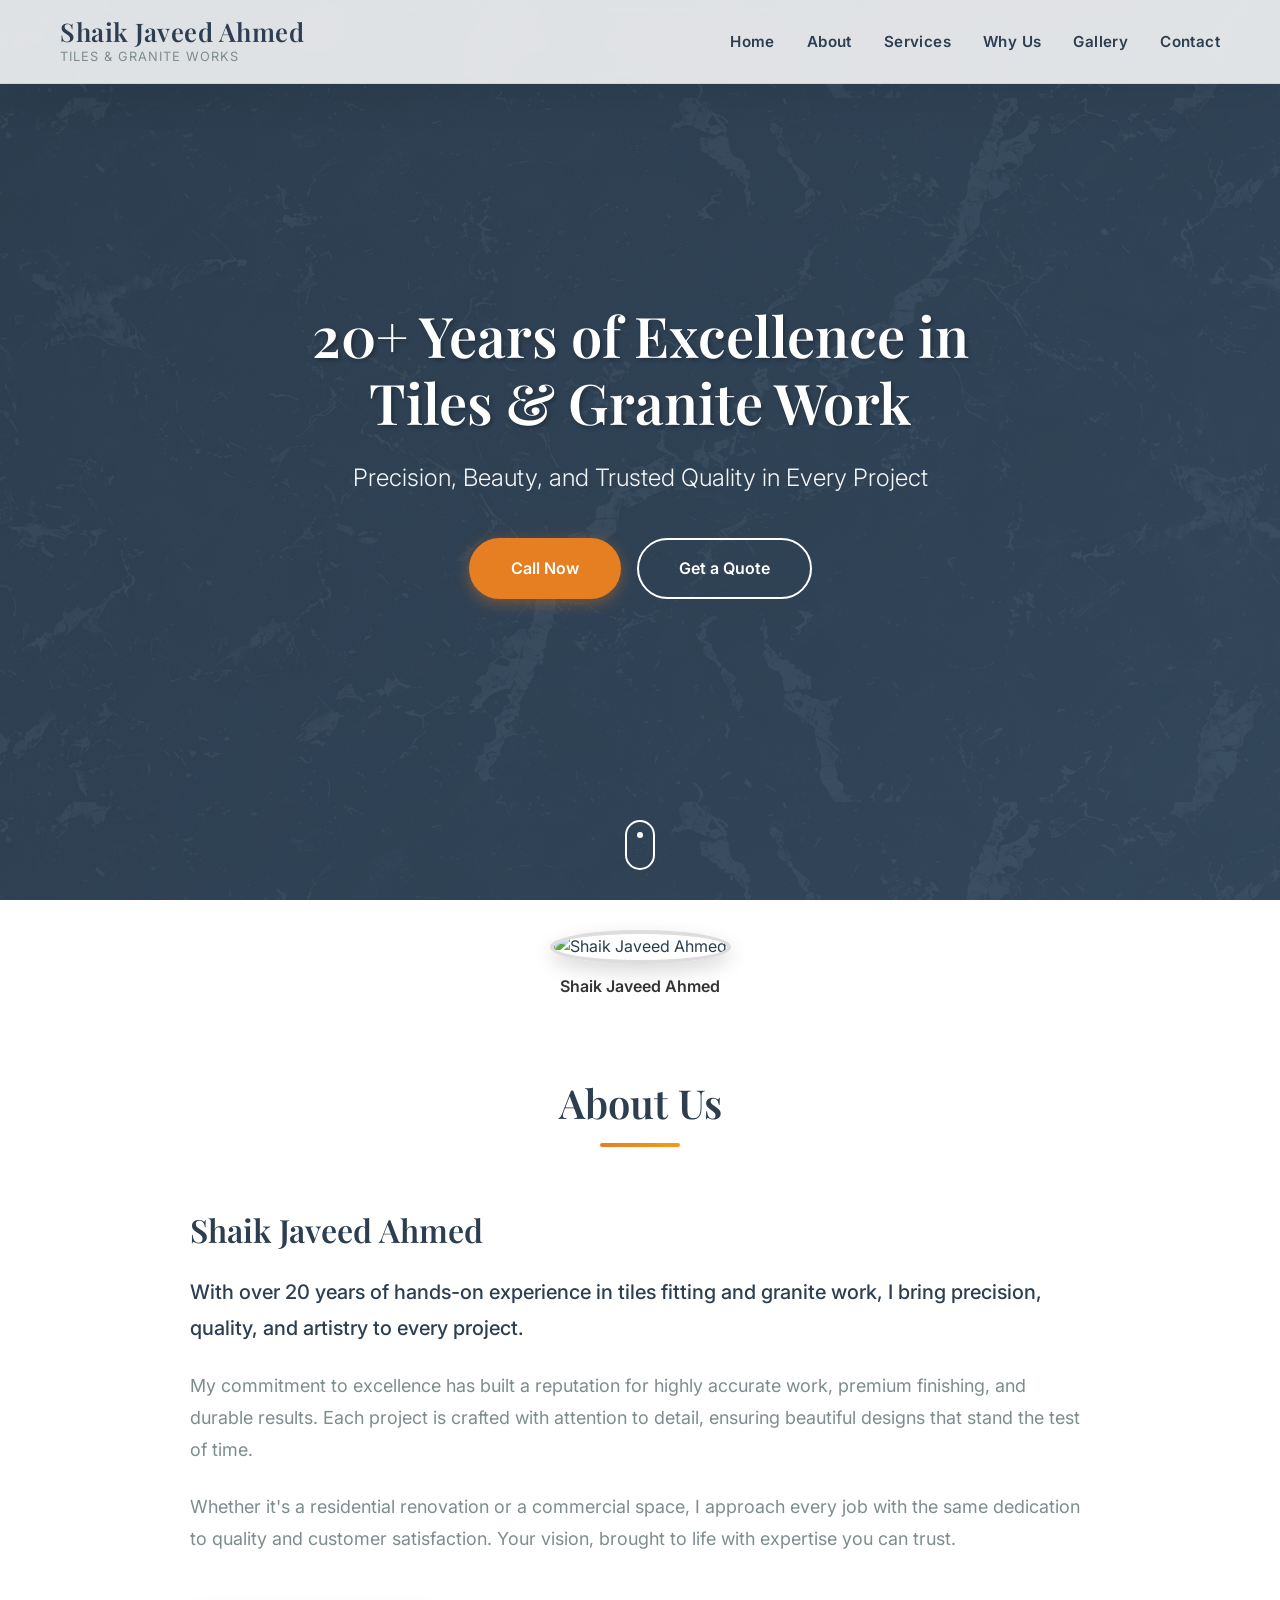
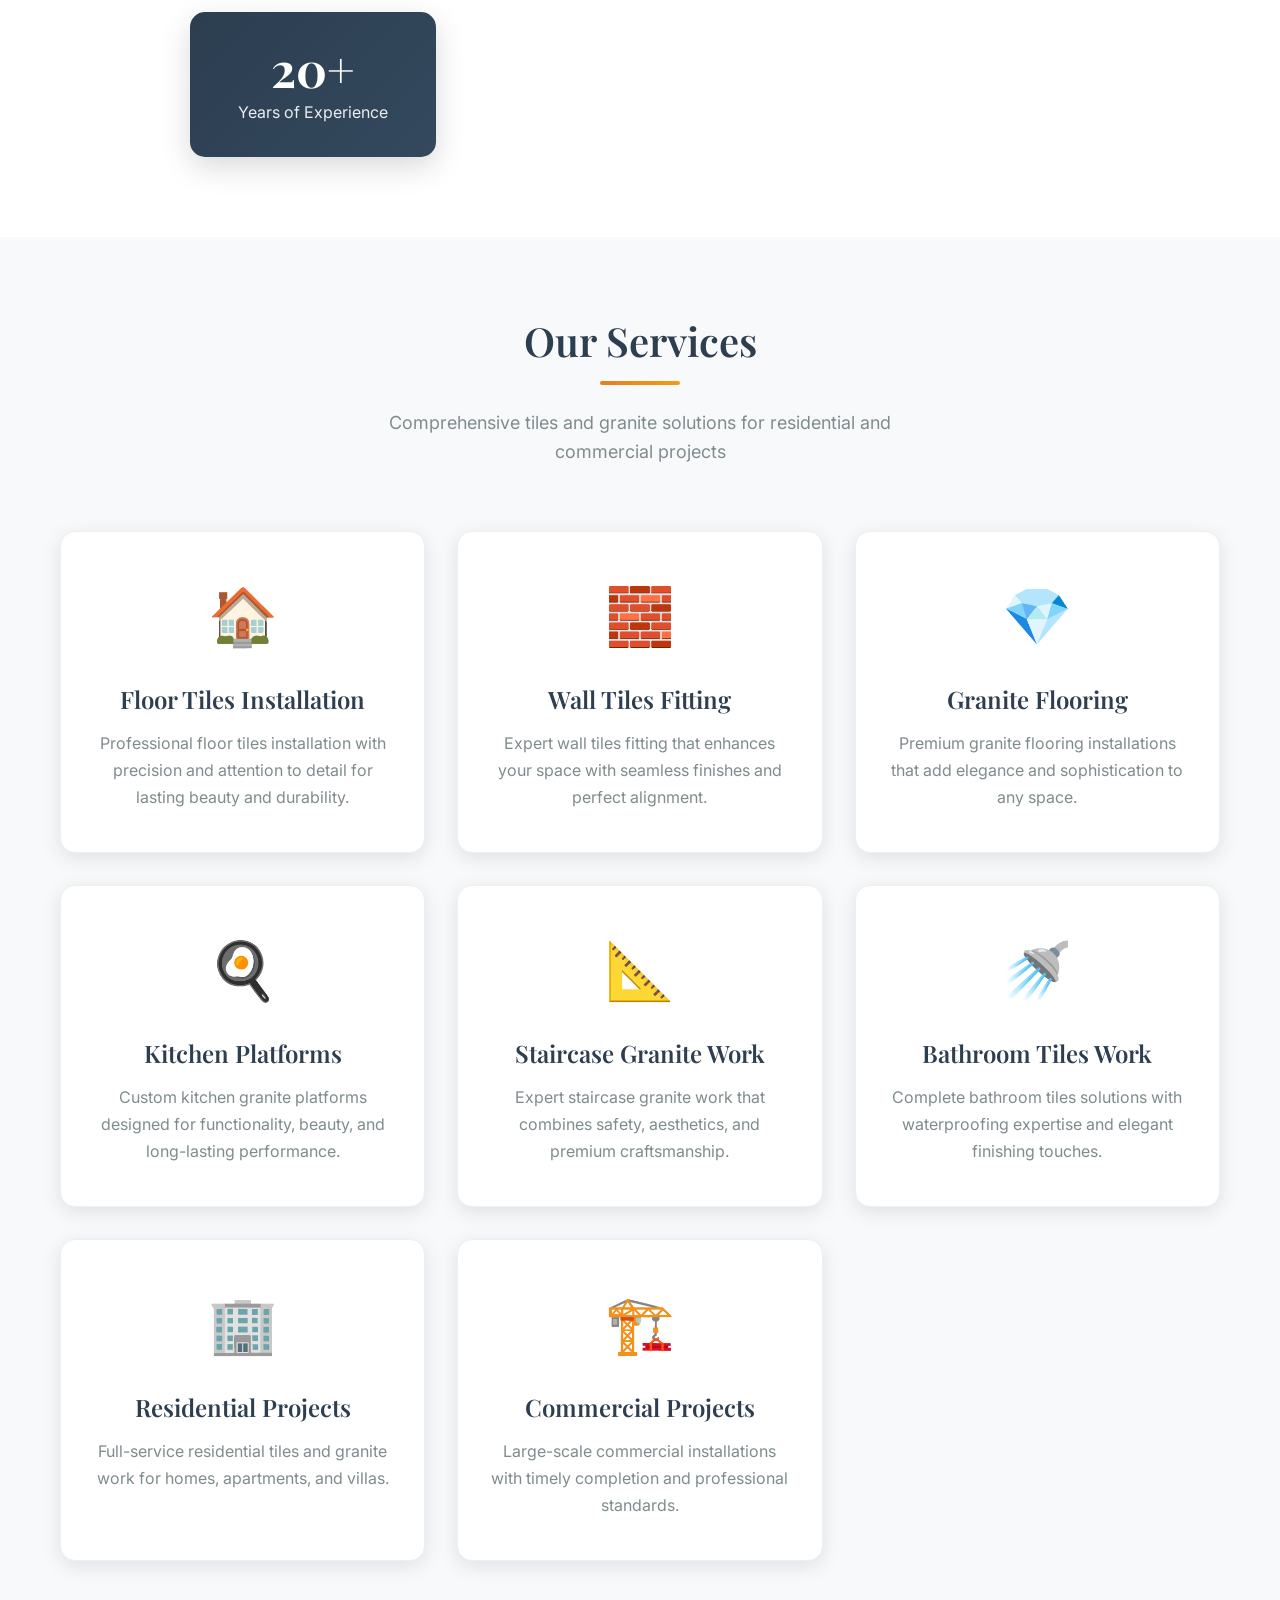
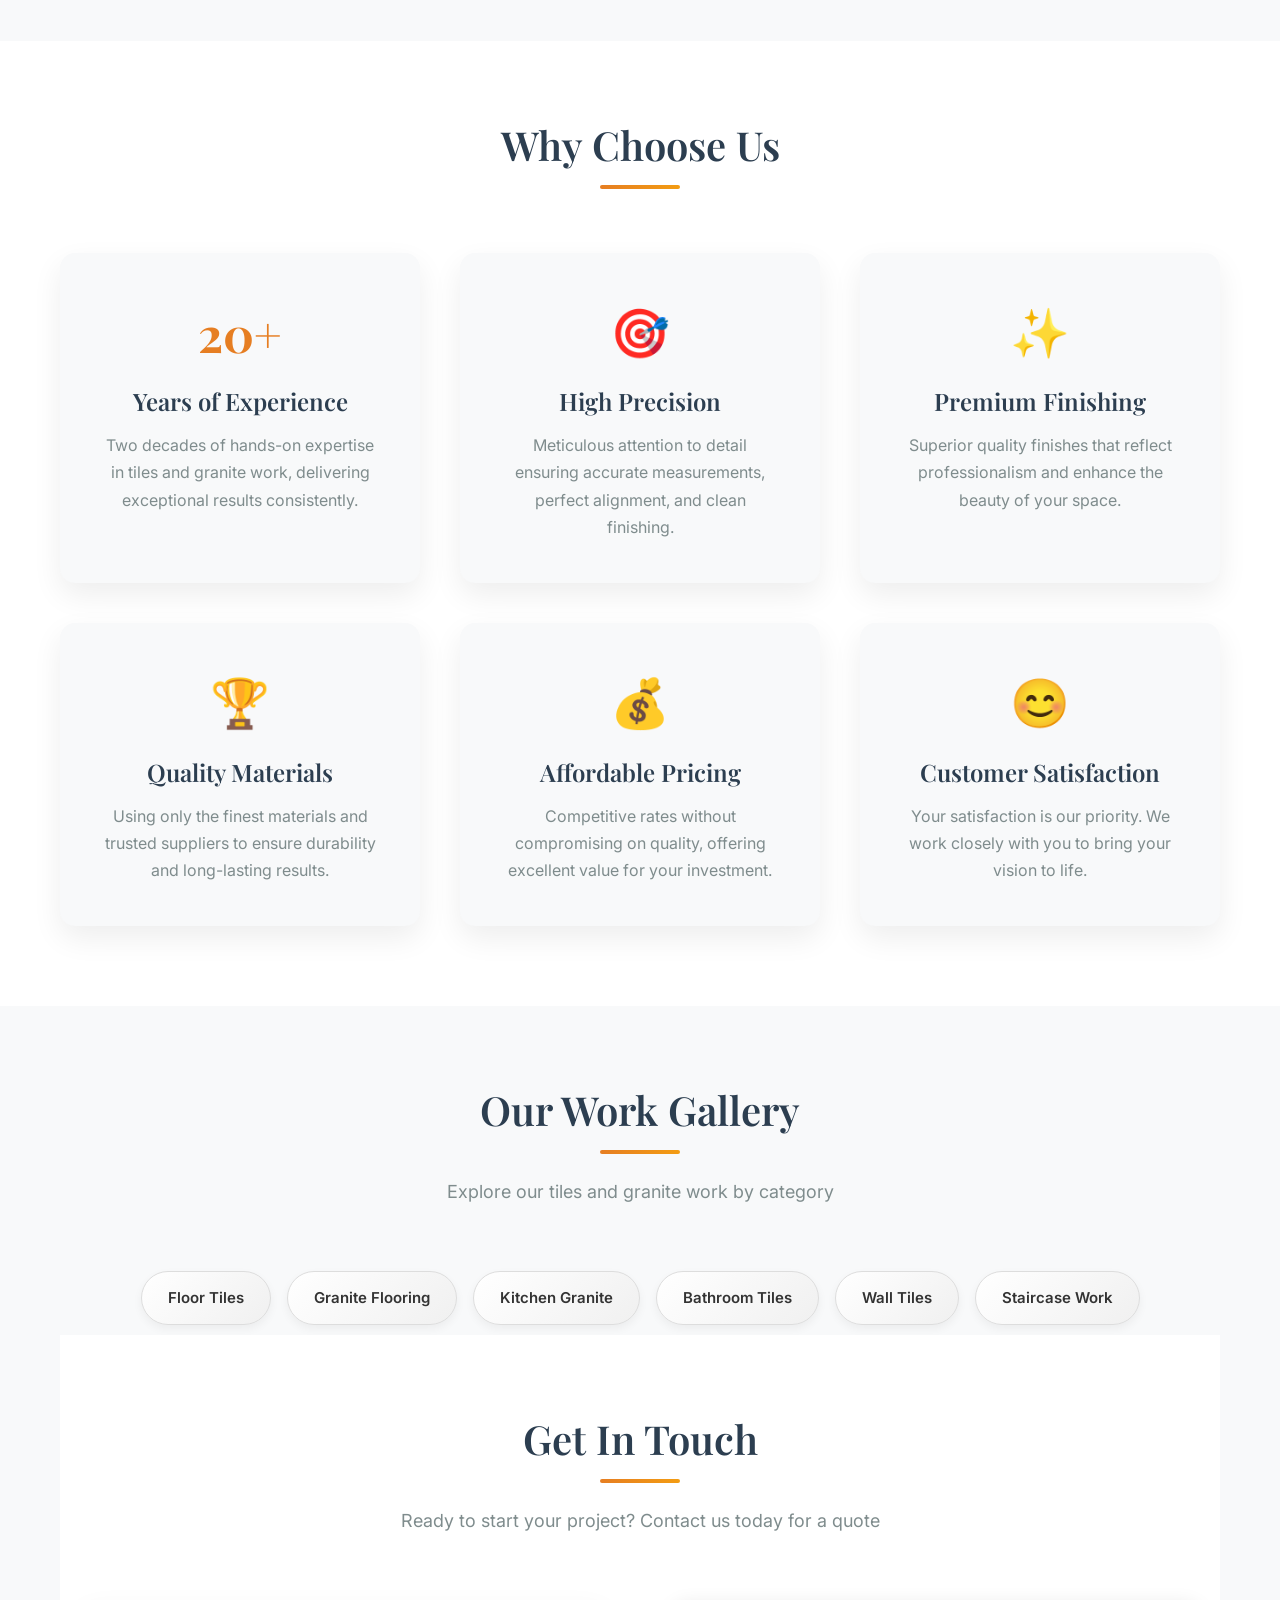
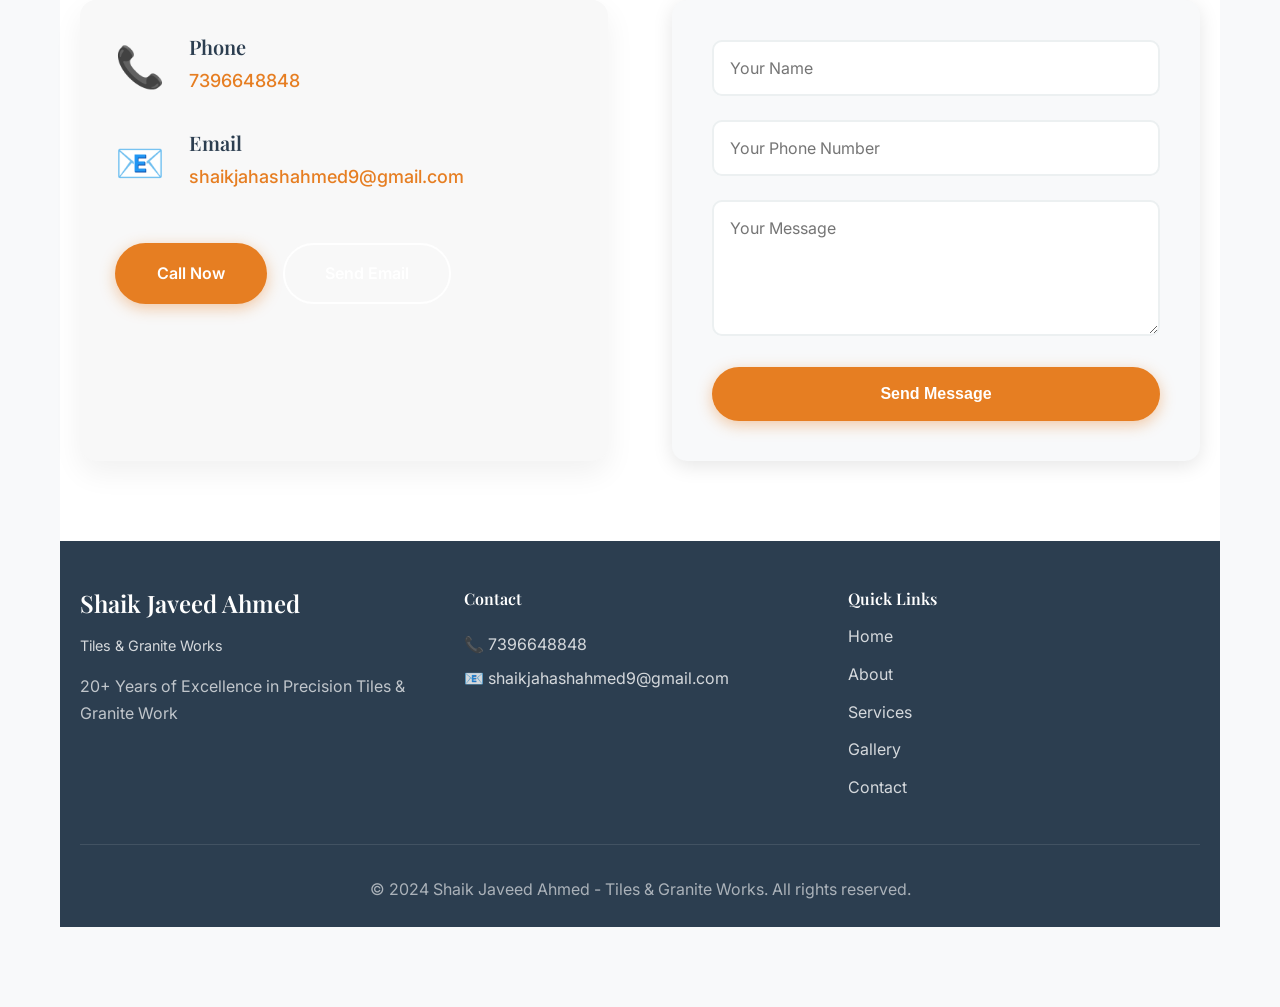
==== index.html @ bbb75d09 "Add files via upload" ====
<!DOCTYPE html>
<html lang="en">

<head>
    <meta charset="UTF-8">
    <meta name="viewport" content="width=device-width, initial-scale=1.0">
    <meta name="description"
        content="Shaik Javeed Ahmed - 20+ Years of Excellence in Tiles & Granite Work. Premium quality tiles and granite installation services for residential and commercial projects.">
    <meta name="keywords"
        content="tiles installation, granite work, tiles fitting, granite flooring, bathroom tiles, kitchen granite, professional tiles work">
    <meta name="author" content="Shaik Javeed Ahmed">
    <meta property="og:title" content="Shaik Javeed Ahmed - Tiles & Granite Works | 20+ Years of Excellence">
    <meta property="og:description"
        content="20+ Years of Excellence in Tiles & Granite Work. Premium quality installation services for residential and commercial projects.">
    <meta property="og:type" content="website">
    <title>JAVEED WORKS</title>
    <link rel="stylesheet" href="styles.css">
    <link rel="preconnect" href="https://fonts.googleapis.com">
    <link rel="preconnect" href="https://fonts.gstatic.com" crossorigin>
    <link
        href="https://fonts.googleapis.com/css2?family=Inter:wght@300;400;500;600;700&family=Playfair+Display:wght@400;600;700&display=swap"
        rel="stylesheet">
</head>

<body>
    <!-- Navigation -->
    <nav class="navbar">
        <div class="container">
            <div class="nav-content">
                <div class="logo">
                    <h2>Shaik Javeed Ahmed</h2>
                    <span>Tiles & Granite Works</span>
                </div>
                <ul class="nav-menu">
                    <li><a href="#home">Home</a></li>
                    <li><a href="#about">About</a></li>
                    <li><a href="#services">Services</a></li>
                    <li><a href="#why-us">Why Us</a></li>
                    <li><a href="#gallery">Gallery</a></li>
                    <li><a href="#contact">Contact</a></li>
                </ul>
                <div class="hamburger">
                    <span></span>
                    <span></span>
                    <span></span>
                </div>
            </div>
        </div>
    </nav>
    

    <!-- Hero Section -->
    <section id="home" class="hero">
        <div class="hero-overlay"></div>
        <div class="hero-content">
            <div class="container">
                <h1 class="hero-title">20+ Years of Excellence in<br>Tiles & Granite Work</h1>
                <p class="hero-subtitle">Precision, Beauty, and Trusted Quality in Every Project</p>
                <div class="hero-buttons">
                    <a href="tel:7396648848" class="btn btn-primary">Call Now</a>
                    <a href="#contact" class="btn btn-secondary">Get a Quote</a>
                </div>
            </div>
        </div>
        <div class="scroll-indicator">
            <span></span>
        </div>
    </section>
                     <div class="owner-profile">
    <img src="images/javeed.png" alt="Shaik Javeed Ahmed">
    <p class="owner-name">Shaik Javeed Ahmed</p>
</div>
    <!-- About Section -->
    <section id="about" class="about">
        <div class="container">
            <div class="section-header">
                <h2 class="section-title">About Us</h2>
                <div class="title-underline"></div>
            </div>
            <div class="about-content">
                <div class="about-text">
                    <h3>Shaik Javeed Ahmed</h3>
                    <p class="lead">With over 20 years of hands-on experience in tiles fitting and granite work, I bring
                        precision, quality, and artistry to every project.</p>
                    <p>My commitment to excellence has built a reputation for highly accurate work, premium finishing,
                        and durable results. Each project is crafted with attention to detail, ensuring beautiful
                        designs that stand the test of time.</p>
                    <p>Whether it's a residential renovation or a commercial space, I approach every job with the same
                        dedication to quality and customer satisfaction. Your vision, brought to life with expertise you
                        can trust.</p>
                    <div class="experience-badge">
                        <span class="years">20+</span>
                        <span class="label">Years of Experience</span>
                    </div>

                </div>
            </div>
        </div>
    </section>
   


    <!-- Services Section -->
    <section id="services" class="services">
        <div class="container">
            <div class="section-header">
                <h2 class="section-title">Our Services</h2>
                <div class="title-underline"></div>
                <p class="section-description">Comprehensive tiles and granite solutions for residential and commercial
                    projects</p>
            </div>
            <div class="services-grid">
                <div class="service-card">
                    <div class="service-icon">🏠</div>
                    <h3>Floor Tiles Installation</h3>
                    <p>Professional floor tiles installation with precision and attention to detail for lasting beauty
                        and durability.</p>
                </div>
                <div class="service-card">
                    <div class="service-icon">🧱</div>
                    <h3>Wall Tiles Fitting</h3>
                    <p>Expert wall tiles fitting that enhances your space with seamless finishes and perfect alignment.
                    </p>
                </div>
                <div class="service-card">
                    <div class="service-icon">💎</div>
                    <h3>Granite Flooring</h3>
                    <p>Premium granite flooring installations that add elegance and sophistication to any space.</p>
                </div>
                <div class="service-card">
                    <div class="service-icon">🍳</div>
                    <h3>Kitchen Platforms</h3>
                    <p>Custom kitchen granite platforms designed for functionality, beauty, and long-lasting
                        performance.</p>
                </div>
                <div class="service-card">
                    <div class="service-icon">📐</div>
                    <h3>Staircase Granite Work</h3>
                    <p>Expert staircase granite work that combines safety, aesthetics, and premium craftsmanship.</p>
                </div>
                <div class="service-card">
                    <div class="service-icon">🚿</div>
                    <h3>Bathroom Tiles Work</h3>
                    <p>Complete bathroom tiles solutions with waterproofing expertise and elegant finishing touches.</p>
                </div>
                <div class="service-card">
                    <div class="service-icon">🏢</div>
                    <h3>Residential Projects</h3>
                    <p>Full-service residential tiles and granite work for homes, apartments, and villas.</p>
                </div>
                <div class="service-card">
                    <div class="service-icon">🏗️</div>
                    <h3>Commercial Projects</h3>
                    <p>Large-scale commercial installations with timely completion and professional standards.</p>
                </div>
            </div>
        </div>
    </section>

    <!-- Why Choose Us Section -->
    <section id="why-us" class="why-us">
        <div class="container">
            <div class="section-header">
                <h2 class="section-title">Why Choose Us</h2>
                <div class="title-underline"></div>
            </div>
            <div class="features-grid">
                <div class="feature-card">
                    <div class="feature-number">20+</div>
                    <h3>Years of Experience</h3>
                    <p>Two decades of hands-on expertise in tiles and granite work, delivering exceptional results
                        consistently.</p>
                </div>
                <div class="feature-card">
                    <div class="feature-icon">🎯</div>
                    <h3>High Precision</h3>
                    <p>Meticulous attention to detail ensuring accurate measurements, perfect alignment, and clean
                        finishing.</p>
                </div>
                <div class="feature-card">
                    <div class="feature-icon">✨</div>
                    <h3>Premium Finishing</h3>
                    <p>Superior quality finishes that reflect professionalism and enhance the beauty of your space.</p>
                </div>
                <div class="feature-card">
                    <div class="feature-icon">🏆</div>
                    <h3>Quality Materials</h3>
                    <p>Using only the finest materials and trusted suppliers to ensure durability and long-lasting
                        results.</p>
                </div>
                <div class="feature-card">
                    <div class="feature-icon">💰</div>
                    <h3>Affordable Pricing</h3>
                    <p>Competitive rates without compromising on quality, offering excellent value for your investment.
                    </p>
                </div>
                <div class="feature-card">
                    <div class="feature-icon">😊</div>
                    <h3>Customer Satisfaction</h3>
                    <p>Your satisfaction is our priority. We work closely with you to bring your vision to life.</p>
                </div>
            </div>
        </div>
    </section>

    <!-- Gallery Section -->
    <section id="gallery" class="gallery">
        <div class="container">
            <div class="section-header">
                <h2 class="section-title">Our Work Gallery</h2>
                <div class="title-underline"></div>
                <p class="section-description">
                    Explore our tiles and granite work by category
                </p>
            </div>

            <!-- Category Buttons -->

            <div class="gallery-filters">
                <a href="gallery.html?category=floor" class="filter-btn">Floor Tiles</a>
                <a href="gallery.html?category=granite" class="filter-btn">Granite Flooring</a>
                <a href="gallery.html?category=kitchen" class="filter-btn">Kitchen Granite</a>
                <a href="gallery.html?category=bathroom" class="filter-btn">Bathroom Tiles</a>
                <a href="gallery.html?category=wall" class="filter-btn">Wall Tiles</a>
                <a href="gallery.html?category=staircase" class="filter-btn">Staircase Work</a>
            </div>





            <!-- Contact Section -->
            <section id="contact" class="contact">
                <div class="container">
                    <div class="section-header">
                        <h2 class="section-title">Get In Touch</h2>
                        <div class="title-underline"></div>
                        <p class="section-description">Ready to start your project? Contact us today for a quote</p>
                    </div>
                    <div class="contact-content">
                        <div class="contact-info">
                            <div class="contact-item">
                                <div class="contact-icon">📞</div>
                                <div class="contact-details">
                                    <h3>Phone</h3>
                                    <a href="tel:7396648848">7396648848</a>
                                </div>
                            </div>
                            <div class="contact-item">
                                <div class="contact-icon">📧</div>
                                <div class="contact-details">
                                    <h3>Email</h3>
                                    <a href="mailto:shaikjahashahmed9@gmail.com">shaikjahashahmed9@gmail.com</a>
                                </div>
                            </div>
                            <div class="contact-buttons">
                                <a href="tel:7396648848" class="btn btn-primary">Call Now</a>
                                <a href="mailto:shaikjahashahmed9@gmail.com" class="btn btn-secondary">Send Email</a>
                            </div>
                        </div>
                        <div class="contact-form">
                            <form id="contactForm">
                                <div class="form-group">
                                    <input type="text" id="name" name="name" placeholder="Your Name" required>
                                </div>
                                <div class="form-group">
                                    <input type="tel" id="phone" name="phone" placeholder="Your Phone Number" required>
                                </div>
                                <div class="form-group">
                                    <textarea id="message" name="message" rows="5" placeholder="Your Message"
                                        required></textarea>
                                </div>
                                <button type="submit" class="btn btn-primary btn-full">Send Message</button>
                            </form>
                        </div>
                    </div>
                </div>
            </section>

            <!-- Footer -->
            <footer class="footer">
                <div class="container">
                    <div class="footer-content">
                        <div class="footer-section">
                            <h3>Shaik Javeed Ahmed</h3>
                            <p class="tagline">Tiles & Granite Works</p>
                            <p class="footer-description">20+ Years of Excellence in Precision Tiles & Granite Work</p>
                        </div>
                        <div class="footer-section">
                            <h4>Contact</h4>
                            <p><a href="tel:7396648848">📞 7396648848</a></p>
                            <p><a href="mailto:shaikjahashahmed9@gmail.com">📧 shaikjahashahmed9@gmail.com</a></p>
                        </div>
                        <div class="footer-section">
                            <h4>Quick Links</h4>
                            <ul>
                                <li><a href="#home">Home</a></li>
                                <li><a href="#about">About</a></li>
                                <li><a href="#services">Services</a></li>
                                <li><a href="#gallery">Gallery</a></li>
                                <li><a href="#contact">Contact</a></li>
                            </ul>
                        </div>
                    </div>
                    <div class="footer-bottom">
                        <p>&copy; 2024 Shaik Javeed Ahmed - Tiles & Granite Works. All rights reserved.</p>
                    </div>
                </div>
            </footer>

            <script src="script.js"></script>
</body>

</html>
---- styles.css ----
/* ==================== Reset & Base Styles ==================== */
* {
    margin: 0;
    padding: 0;
    box-sizing: border-box;
}

:root {
    --primary-color: #2c3e50;
    --secondary-color: #34495e;
    --accent-color: #e67e22;
    --light-bg: #f8f9fa;
    --dark-text: #2c3e50;
    --light-text: #7f8c8d;
    --white: #ffffff;
    --gray: #ecf0f1;
    --beige: #f5f5dc;
    --shadow: rgba(0, 0, 0, 0.1);
    --shadow-lg: rgba(0, 0, 0, 0.15);
    --transition: all 0.3s ease;
}

html {
    scroll-behavior: smooth;
}

body {
    font-family: 'Inter', sans-serif;
    line-height: 1.6;
    color: var(--dark-text);
    background-color: var(--white);
    overflow-x: hidden;
}

h1, h2, h3, h4, h5, h6 {
    font-family: 'Playfair Display', serif;
    font-weight: 600;
    line-height: 1.2;
    margin-bottom: 1rem;
}

h1 {
    font-size: 3rem;
}

h2 {
    font-size: 2.5rem;
}

h3 {
    font-size: 1.75rem;
}

.container {
    max-width: 1200px;
    margin: 0 auto;
    padding: 0 20px;
}

/* ==================== Navigation ==================== */
.navbar {
    position: fixed;
    top: 0;
    left: 0;
    width: 100%;
    background: rgba(255, 255, 255, 0.95);
    backdrop-filter: blur(10px);
    box-shadow: 0 2px 20px var(--shadow);
    z-index: 1000;
    transition: var(--transition);
}

.navbar.scrolled {
    box-shadow: 0 2px 30px var(--shadow-lg);
}

.nav-content {
    display: flex;
    justify-content: space-between;
    align-items: center;
    padding: 1rem 0;
}

.logo h2 {
    font-size: 1.5rem;
    margin: 0;
    color: var(--primary-color);
    font-family: 'Playfair Display', serif;
}

.logo span {
    font-size: 0.875rem;
    color: var(--light-text);
    font-weight: 400;
}

.nav-menu {
    display: flex;
    list-style: none;
    gap: 2rem;
    align-items: center;
}

.nav-menu li a {
    text-decoration: none;
    color: var(--dark-text);
    font-weight: 500;
    transition: var(--transition);
    position: relative;
}

.nav-menu li a::after {
    content: '';
    position: absolute;
    bottom: -5px;
    left: 0;
    width: 0;
    height: 2px;
    background: var(--accent-color);
    transition: var(--transition);
}

.nav-menu li a:hover::after,
.nav-menu li a:focus::after {
    width: 100%;
}

.nav-menu li a:hover {
    color: var(--accent-color);
}

.hamburger {
    display: none;
    flex-direction: column;
    cursor: pointer;
    gap: 5px;
}

.hamburger span {
    width: 25px;
    height: 3px;
    background: var(--primary-color);
    transition: var(--transition);
    border-radius: 3px;
}

/* ==================== Hero Section ==================== */
.hero {
    position: relative;
    height: 100vh;
    min-height: 600px;
    display: flex;
    align-items: center;
    justify-content: center;
    background: linear-gradient(135deg, #667eea 0%, #764ba2 100%);
    background-image: 
        linear-gradient(rgba(44, 62, 80, 0.7), rgba(44, 62, 80, 0.7)),
        url('back.jpg');
    background-size: cover;
    background-position: center;
    background-attachment: fixed;
    color: var(--white);
    overflow: hidden;
}

.hero-overlay {
    position: absolute;
    top: 0;
    left: 0;
    width: 100%;
    height: 100%;
    background: linear-gradient(135deg, rgba(44, 62, 80, 0.85), rgba(52, 73, 94, 0.85));
    z-index: 1;
}

.hero-content {
    position: relative;
    z-index: 2;
    text-align: center;
    animation: fadeInUp 0.5s ease;
}

.hero-title {
    font-size: 3.5rem;
    margin-bottom: 1.5rem;
    color: var(--white);
    text-shadow: 2px 2px 4px rgba(0, 0, 0, 0.3);
    animation: fadeInUp 0.5s ease 0.1s both;
}

.hero-subtitle {
    font-size: 1.5rem;
    margin-bottom: 2.5rem;
    color: rgba(255, 255, 255, 0.95);
    font-weight: 300;
    animation: fadeInUp 0.5s ease 0.2s both;
}

.hero-buttons {
    display: flex;
    gap: 1rem;
    justify-content: center;
    flex-wrap: wrap;
    animation: fadeInUp 0.5s ease 0.2s both;
}

.btn {
    padding: 1rem 2.5rem;
    border-radius: 50px;
    text-decoration: none;
    font-weight: 600;
    transition: var(--transition);
    display: inline-block;
    border: 2px solid transparent;
    cursor: pointer;
    font-size: 1rem;
}

.btn-primary {
    background: var(--accent-color);
    color: var(--white);
    box-shadow: 0 4px 15px rgba(230, 126, 34, 0.4);
}

.btn-primary:hover {
    background: #d35400;
    transform: translateY(-2px);
    box-shadow: 0 6px 20px rgba(230, 126, 34, 0.6);
}

.btn-secondary {
    background: transparent;
    color: var(--white);
    border: 2px solid var(--white);
}

.btn-secondary:hover {
    background: var(--white);
    color: var(--primary-color);
    transform: translateY(-2px);
}

.scroll-indicator {
    position: absolute;
    bottom: 30px;
    left: 50%;
    transform: translateX(-50%);
    z-index: 2;
    animation: bounce 2s infinite;
}

.scroll-indicator span {
    display: block;
    width: 30px;
    height: 50px;
    border: 2px solid var(--white);
    border-radius: 25px;
    position: relative;
}

.scroll-indicator span::before {
    content: '';
    position: absolute;
    top: 10px;
    left: 50%;
    transform: translateX(-50%);
    width: 6px;
    height: 6px;
    background: var(--white);
    border-radius: 50%;
    animation: scroll 0.5s infinite;
}

@keyframes scroll {
    0% { opacity: 1; transform: translateX(-50%) translateY(0); }
    100% { opacity: 0; transform: translateX(-50%) translateY(20px); }
}

@keyframes bounce {
    0%, 100% { transform: translateX(-50%) translateY(0); }
    50% { transform: translateX(-50%) translateY(-10px); }
}

@keyframes fadeInUp {
    from {
        opacity: 0;
        transform: translateY(30px);
    }
    to {
        opacity: 1;
        transform: translateY(0);
    }
}

/* ==================== Section Styles ==================== */
section {
    padding: 5rem 0;
}

.section-header {
    text-align: center;
    margin-bottom: 4rem;
}

.section-title {
    font-size: 2.5rem;
    color: var(--primary-color);
    margin-bottom: 1rem;
}

.title-underline {
    width: 80px;
    height: 4px;
    background: linear-gradient(90deg, var(--accent-color), #f39c12);
    margin: 0 auto 1.5rem;
    border-radius: 2px;
}

.section-description {
    font-size: 1.125rem;
    color: var(--light-text);
    max-width: 600px;
    margin: 0 auto;
}

/* ==================== About Section ==================== */
.about {
    background: var(--white);
}

.about-content {
    max-width: 900px;
    margin: 0 auto;
}

.about-text h3 {
    color: var(--primary-color);
    margin-bottom: 1.5rem;
    font-size: 2rem;
}

.about-text p {
    font-size: 1.125rem;
    line-height: 1.8;
    color: var(--light-text);
    margin-bottom: 1.5rem;
}

.about-text .lead {
    font-size: 1.25rem;
    color: var(--dark-text);
    font-weight: 500;
}

.experience-badge {
    display: inline-flex;
    flex-direction: column;
    align-items: center;
    padding: 2rem 3rem;
    background: linear-gradient(135deg, var(--primary-color), var(--secondary-color));
    color: var(--white);
    border-radius: 15px;
    margin-top: 2rem;
    box-shadow: 0 10px 30px var(--shadow-lg);
    transition: var(--transition);
}

.experience-badge:hover {
    transform: translateY(-5px);
    box-shadow: 0 15px 40px var(--shadow-lg);
}

.experience-badge .years {
    font-size: 3rem;
    font-weight: 700;
    font-family: 'Playfair Display', serif;
    line-height: 1;
}

.experience-badge .label {
    font-size: 1rem;
    margin-top: 0.5rem;
    opacity: 0.9;
}

/* ==================== Services Section ==================== */
.services {
    background: var(--light-bg);
}

.services-grid {
    display: grid;
    grid-template-columns: repeat(auto-fit, minmax(280px, 1fr));
    gap: 2rem;
    margin-top: 3rem;
}

.service-card {
    background: var(--white);
    padding: 2.5rem 2rem;
    border-radius: 15px;
    text-align: center;
    transition: var(--transition);
    box-shadow: 0 5px 20px var(--shadow);
    border: 1px solid var(--gray);
}

.service-card:hover {
    transform: translateY(-10px);
    box-shadow: 0 15px 40px var(--shadow-lg);
}

.service-icon {
    font-size: 3.5rem;
    margin-bottom: 1.5rem;
    display: block;
}

.service-card h3 {
    color: var(--primary-color);
    font-size: 1.5rem;
    margin-bottom: 1rem;
}

.service-card p {
    color: var(--light-text);
    line-height: 1.7;
}

/* ==================== Why Choose Us Section ==================== */
.why-us {
    background: var(--white);
}

.features-grid {
    display: grid;
    grid-template-columns: repeat(auto-fit, minmax(300px, 1fr));
    gap: 2.5rem;
    margin-top: 3rem;
}

.feature-card {
    background: var(--light-bg);
    padding: 2.5rem;
    border-radius: 15px;
    text-align: center;
    transition: var(--transition);
    border: 2px solid transparent;
}

.feature-card:hover {
    transform: translateY(-5px);
    border-color: var(--accent-color);
    box-shadow: 0 10px 30px var(--shadow);
}

.feature-number,
.feature-icon {
    font-size: 3rem;
    margin-bottom: 1rem;
    display: block;
}

.feature-number {
    font-family: 'Playfair Display', serif;
    font-weight: 700;
    color: var(--accent-color);
}

.feature-card h3 {
    color: var(--primary-color);
    font-size: 1.5rem;
    margin-bottom: 1rem;
}

.feature-card p {
    color: var(--light-text);
    line-height: 1.7;
}

/* ==================== Gallery Section ==================== */
.gallery {
    background: var(--light-bg);
}

.gallery-grid {
    display: grid;
    grid-template-columns: repeat(auto-fit, minmax(300px, 1fr));
    gap: 1.5rem;
    margin-top: 3rem;
}

.gallery-item {
    position: relative;
    overflow: hidden;
    border-radius: 15px;
    aspect-ratio: 4/3;
    box-shadow: 0 5px 20px var(--shadow);
    transition: var(--transition);
}

.gallery-item:hover {
    transform: scale(1.05);
    box-shadow: 0 15px 40px var(--shadow-lg);
}

.gallery-placeholder {
    width: 100%;
    height: 100%;
    background: linear-gradient(135deg, var(--primary-color), var(--secondary-color));
    display: flex;
    align-items: center;
    justify-content: center;
    color: var(--white);
    font-size: 1.25rem;
    font-weight: 600;
    text-align: center;
    padding: 2rem;
}

/* ==================== Contact Section ==================== */
.contact {
    background: var(--white);
}

.contact-content {
    display: grid;
    grid-template-columns: 1fr 1fr;
    gap: 4rem;
    margin-top: 3rem;
}

.contact-info {
    display: flex;
    flex-direction: column;
    gap: 2rem;
}

.contact-item {
    display: flex;
    gap: 1.5rem;
    align-items: flex-start;
}

.contact-icon {
    font-size: 2.5rem;
    flex-shrink: 0;
}

.contact-details h3 {
    color: var(--primary-color);
    font-size: 1.25rem;
    margin-bottom: 0.5rem;
}

.contact-details a {
    color: var(--accent-color);
    text-decoration: none;
    font-size: 1.125rem;
    font-weight: 500;
    transition: var(--transition);
}

.contact-details a:hover {
    color: #d35400;
    text-decoration: underline;
}

.contact-buttons {
    display: flex;
    gap: 1rem;
    flex-wrap: wrap;
    margin-top: 1rem;
}

.contact-form {
    background: var(--light-bg);
    padding: 2.5rem;
    border-radius: 15px;
    box-shadow: 0 5px 20px var(--shadow);
}

.form-group {
    margin-bottom: 1.5rem;
}

.form-group input,
.form-group textarea {
    width: 100%;
    padding: 1rem;
    border: 2px solid var(--gray);
    border-radius: 10px;
    font-family: 'Inter', sans-serif;
    font-size: 1rem;
    transition: var(--transition);
    background: var(--white);
}

.form-group input:focus,
.form-group textarea:focus {
    outline: none;
    border-color: var(--accent-color);
    box-shadow: 0 0 0 3px rgba(230, 126, 34, 0.1);
}

.form-group textarea {
    resize: vertical;
    min-height: 120px;
}

.btn-full {
    width: 100%;
    text-align: center;
}

/* ==================== Footer ==================== */
.footer {
    background: var(--primary-color);
    color: var(--white);
    padding: 3rem 0 1.5rem;
}

.footer-content {
    display: grid;
    grid-template-columns: repeat(auto-fit, minmax(250px, 1fr));
    gap: 2rem;
    margin-bottom: 2rem;
}

.footer-section h3,
.footer-section h4 {
    color: var(--white);
    margin-bottom: 1rem;
}

.footer-section h3 {
    font-size: 1.5rem;
    font-family: 'Playfair Display', serif;
}

.tagline {
    color: rgba(255, 255, 255, 0.8);
    font-size: 0.9rem;
    margin-bottom: 1rem;
}

.footer-description {
    color: rgba(255, 255, 255, 0.7);
    line-height: 1.7;
}

.footer-section ul {
    list-style: none;
}

.footer-section ul li {
    margin-bottom: 0.75rem;
}

.footer-section a {
    color: rgba(255, 255, 255, 0.8);
    text-decoration: none;
    transition: var(--transition);
}

.footer-section a:hover {
    color: var(--accent-color);
    padding-left: 5px;
}

.footer-section p a {
    display: inline-block;
    margin-top: 0.5rem;
}

.footer-bottom {
    border-top: 1px solid rgba(255, 255, 255, 0.1);
    padding-top: 2rem;
    text-align: center;
    color: rgba(255, 255, 255, 0.6);
}

/* ==================== Responsive Design ==================== */
@media (max-width: 968px) {
    .nav-menu {
        position: fixed;
        left: -100%;
        top: 70px;
        flex-direction: column;
        background: var(--white);
        width: 100%;
        text-align: center;
        transition: var(--transition);
        box-shadow: 0 10px 27px var(--shadow);
        padding: 2rem 0;
        gap: 0;
    }

    .nav-menu.active {
        left: 0;
    }

    .nav-menu li {
        padding: 1rem 0;
        width: 100%;
    }

    .nav-menu li a {
        padding: 1rem;
        display: block;
    }

    .hamburger {
        display: flex;
    }

    .hamburger.active span:nth-child(1) {
        transform: rotate(45deg) translate(8px, 8px);
    }

    .hamburger.active span:nth-child(2) {
        opacity: 0;
    }

    .hamburger.active span:nth-child(3) {
        transform: rotate(-45deg) translate(7px, -7px);
    }

    .hero-title {
        font-size: 2.5rem;
    }

    .hero-subtitle {
        font-size: 1.25rem;
    }

    h1 {
        font-size: 2.5rem;
    }

    h2 {
        font-size: 2rem;
    }

    .section-title {
        font-size: 2rem;
    }

    .contact-content {
        grid-template-columns: 1fr;
        gap: 2rem;
    }

    .services-grid,
    .features-grid {
        grid-template-columns: repeat(auto-fit, minmax(250px, 1fr));
    }
}

@media (max-width: 768px) {
    .hero {
        min-height: 500px;
        background-attachment: scroll;
    }

    .hero-title {
        font-size: 2rem;
    }

    .hero-subtitle {
        font-size: 1.125rem;
    }

    .btn {
        padding: 0.875rem 2rem;
        font-size: 0.9rem;
    }

    section {
        padding: 3rem 0;
    }

    .section-header {
        margin-bottom: 2.5rem;
    }

    .services-grid,
    .features-grid,
    .gallery-grid {
        grid-template-columns: 1fr;
    }
}

@media (max-width: 480px) {
    .container {
        padding: 0 15px;
    }

    .hero-title {
        font-size: 1.75rem;
    }

    .hero-buttons {
        flex-direction: column;
        align-items: stretch;
    }

    .btn {
        text-align: center;
    }

    .experience-badge {
        padding: 1.5rem 2rem;
    }

    .experience-badge .years {
        font-size: 2.5rem;
    }
}
/* Gallery Filter Buttons */
.gallery-filters {
    display: flex;
    flex-wrap: wrap;
    justify-content: center;
    gap: 14px;
    margin: 30px 0 10px;
}

.filter-btn {
    text-decoration: none;
    padding: 12px 22px;
    font-size: 15px;
    font-weight: 600;
    color: #333;
    background: #f2f2f2;
    border-radius: 30px;
    border: 1px solid #ddd;
    transition: all 0.15s ease;
    box-shadow: 0 4px 10px rgba(0, 0, 0, 0.05);
}

/* Hover Effect */
.filter-btn:hover {
    background: #333;
    color: #fff;
    transform: translateY(-3px);
    box-shadow: 0 10px 22px rgba(0, 0, 0, 0.15);
}

/* Click / Focus Effect */
.filter-btn:active {
    transform: translateY(0);
    box-shadow: 0 4px 10px rgba(0, 0, 0, 0.1);
}

/* Mobile Optimization */
@media (max-width: 600px) {
    .filter-btn {
        padding: 10px 18px;
        font-size: 14px;
    }
}
.filter-btn:hover {
    background: linear-gradient(135deg, #2e2e2e, #555);
    color: #fff;
}
/* Back Button */
.back-btn {
    display: inline-flex;
    align-items: center;
    gap: 8px;
    text-decoration: none;
    font-size: 15px;
    font-weight: 600;
    color: #333;
    background: #ffffff;
    padding: 10px 18px;
    border-radius: 30px;
    border: 1px solid #ddd;
    transition: all 0.15s ease;
    box-shadow: 0 6px 14px rgba(0, 0, 0, 0.08);
}

/* Hover Effect */
.back-btn:hover {
    background: #333;
    color: #fff;
    transform: translateX(-4px);
    box-shadow: 0 12px 26px rgba(0, 0, 0, 0.18);
}

/* Active (Click) Effect */
.back-btn:active {
    transform: translateX(0);
    box-shadow: 0 6px 14px rgba(0, 0, 0, 0.1);
}

/* Mobile */
@media (max-width: 600px) {
    .back-btn {
        font-size: 14px;
        padding: 9px 16px;
    }
}
.back-btn:hover {
    gap: 12px;
}
/* ===============================
   GLOBAL ENHANCEMENTS
================================ */

html {
    scroll-behavior: smooth;
}

body {
    background: #f9f9f9;
}

section {
    padding: 80px 0;
    opacity: 0;
    transform: translateY(40px);
    transition: all 0.8s ease;
}

section.visible {
    opacity: 1;
    transform: translateY(0);
}

/* ===============================
   HERO SECTION
================================ */

.hero {
    min-height: 100vh;
    background: linear-gradient(120deg, #1f1f1f, #3a3a3a);
    color: #fff;
    position: relative;
    overflow: hidden;
}

.hero-title {
    font-size: clamp(2.2rem, 5vw, 3.8rem);
    animation: slideDown 0.5s ease forwards;
}

.hero-subtitle {
    animation: fadeUp 0.7s ease forwards;
}

.hero-buttons {
    animation: fadeUp 0.5s ease forwards;
}

@keyframes slideDown {
    from { opacity: 0; transform: translateY(-40px); }
    to { opacity: 1; transform: translateY(0); }
}

@keyframes fadeUp {
    from { opacity: 0; transform: translateY(30px); }
    to { opacity: 1; transform: translateY(0); }
}

/* ===============================
   SERVICES
================================ */

.service-card {
    background: #fff;
    border-radius: 14px;
    padding: 30px 25px;
    box-shadow: 0 10px 30px rgba(0,0,0,0.06);
    transition: all 0.2s ease;
}

.service-card:hover {
    transform: translateY(-12px);
    box-shadow: 0 20px 50px rgba(0,0,0,0.12);
}

.service-icon {
    font-size: 32px;
    margin-bottom: 15px;
}

/* ===============================
   WHY CHOOSE US
================================ */

.feature-card {
    background: #fff;
    border-radius: 16px;
    padding: 30px;
    box-shadow: 0 12px 30px rgba(0,0,0,0.07);
    transition: transform 0.2s ease;
}

.feature-card:hover {
    transform: translateY(-10px) scale(1.02);
}

/* ===============================
   GALLERY FILTER BUTTONS
================================ */

.gallery-filters {
    display: flex;
    justify-content: center;
    flex-wrap: wrap;
    gap: 16px;
    margin-top: 40px;
}

.filter-btn {
    padding: 14px 26px;
    background: linear-gradient(135deg, #ffffff, #f0f0f0);
    border-radius: 50px;
    font-weight: 600;
    text-decoration: none;
    color: #333;
    border: 1px solid #ddd;
    transition: all 0.35s ease;
    position: relative;
    overflow: hidden;
}

.filter-btn::after {
    content: "";
    position: absolute;
    inset: 0;
    background: linear-gradient(135deg, #2c2c2c, #555);
    opacity: 0;
    transition: opacity 0.35s ease;
    z-index: -1;
}

.filter-btn:hover {
    color: #fff;
    transform: translateY(-6px);
    box-shadow: 0 14px 35px rgba(0,0,0,0.2);
}

.filter-btn:hover::after {
    opacity: 1;
}

/* ===============================
   CONTACT SECTION
================================ */

.contact {
    background: #ffffff;
}

.contact-info,
.contact-form {
    background: #f8f8f8;
    border-radius: 16px;
    padding: 35px;
    box-shadow: 0 12px 30px rgba(0,0,0,0.06);
}

.form-group input,
.form-group textarea {
    width: 100%;
    padding: 14px;
    border-radius: 8px;
    border: 1px solid #ccc;
    transition: border 0.15s ease;
}

.form-group input:focus,
.form-group textarea:focus {
    border-color: #333;
    outline: none;
}

/* ===============================
   FOOTER
================================ */

.footer {
    background: #1c1c1c;
    color: #ddd;
}

.footer a {
    color: #ddd;
    text-decoration: none;
}

.footer a:hover {
    color: #fff;
}

/* ===============================
   RESPONSIVE
================================ */

@media (max-width: 768px) {
    section {
        padding: 60px 0;
    }

    .filter-btn {
        padding: 12px 20px;
        font-size: 14px;
    }
}
/* Owner Profile */
.owner-profile {
    text-align: center;
    margin-top: 30px;
}

.owner-profile img {
    width: 200px;
    height: 200px;
    object-fit: cover;
    border-radius: 50%;
    border: 4px solid #ddd;
    transition: all 0.2s ease;
    box-shadow: 0 8px 20px rgba(0, 0, 0, 0.15);
    cursor: pointer;
}

/* Hover Effect */
.owner-profile img:hover {
    transform: translateY(-8px) scale(1.05);
    box-shadow: 0 18px 35px rgba(0, 0, 0, 0.3);
    border-color: #333;
}

/* Owner Name */
.owner-name {
    margin-top: 10px;
    font-size: 16px;
    font-weight: 600;
    color: #333;
     object-fit: cover;
}
/* ==================== Reset & Base Styles ==================== */
* {
    margin: 0;
    padding: 0;
    box-sizing: border-box;
}

:root {
    --primary-color: #2c3e50;
    --secondary-color: #34495e;
    --accent-color: #e67e22;
    --light-bg: #f8f9fa;
    --dark-text: #2c3e50;
    --light-text: #7f8c8d;
    --white: #ffffff;
    --gray: #ecf0f1;
    --beige: #f5f5dc;
    --shadow: rgba(0, 0, 0, 0.1);
    --shadow-lg: rgba(0, 0, 0, 0.15);
    --transition: all 0.15s ease;
}

html {
    scroll-behavior: smooth;
}

body {
    font-family: 'Inter', sans-serif;
    line-height: 1.6;
    color: var(--dark-text);
    background-color: var(--white);
    overflow-x: hidden;
}

h1, h2, h3, h4, h5, h6 {
    font-family: 'Playfair Display', serif;
    font-weight: 600;
    line-height: 1.2;
    margin-bottom: 1rem;
}

h1 {
    font-size: 3rem;
}

h2 {
    font-size: 2.5rem;
}

h3 {
    font-size: 1.75rem;
}

.container {
    max-width: 1200px;
    margin: 0 auto;
    padding: 0 20px;
}

/* ==================== Navigation ==================== */
.navbar {
    position: fixed;
    top: 0;
    left: 0;
    width: 100%;
    background: rgba(255, 255, 255, 0.95);
    backdrop-filter: blur(10px);
    box-shadow: 0 2px 20px var(--shadow);
    z-index: 1000;
    transition: var(--transition);
}

.navbar.scrolled {
    box-shadow: 0 2px 30px var(--shadow-lg);
}

.nav-content {
    display: flex;
    justify-content: space-between;
    align-items: center;
    padding: 1rem 0;
}

.logo h2 {
    font-size: 1.5rem;
    margin: 0;
    color: var(--primary-color);
    font-family: 'Playfair Display', serif;
}

.logo span {
    font-size: 0.875rem;
    color: var(--light-text);
    font-weight: 400;
}

.nav-menu {
    display: flex;
    list-style: none;
    gap: 2rem;
    align-items: center;
}

.nav-menu li a {
    text-decoration: none;
    color: var(--dark-text);
    font-weight: 500;
    transition: var(--transition);
    position: relative;
}

.nav-menu li a::after {
    content: '';
    position: absolute;
    bottom: -5px;
    left: 0;
    width: 0;
    height: 2px;
    background: var(--accent-color);
    transition: var(--transition);
}

.nav-menu li a:hover::after,
.nav-menu li a:focus::after {
    width: 100%;
}

.nav-menu li a:hover {
    color: var(--accent-color);
}

.hamburger {
    display: none;
    flex-direction: column;
    cursor: pointer;
    gap: 5px;
}

.hamburger span {
    width: 25px;
    height: 3px;
    background: var(--primary-color);
    transition: var(--transition);
    border-radius: 3px;
}

/* ==================== Hero Section ==================== */
.hero {
    position: relative;
    height: 100vh;
    min-height: 600px;
    display: flex;
    align-items: center;
    justify-content: center;
    background-image: 
        linear-gradient(rgba(44, 62, 80, 0.7), rgba(44, 62, 80, 0.7)),
        url('back.jpg'); /* ✅ Your local image */
    background-size: cover;
    background-position: center;
    background-attachment: fixed;
    color: var(--white);
    overflow: hidden;
}

.hero-overlay {
    position: absolute;
    top: 0;
    left: 0;
    width: 100%;
    height: 100%;
    background: linear-gradient(135deg, rgba(44, 62, 80, 0.85), rgba(52, 73, 94, 0.85));
    z-index: 1;
}

.hero-content {
    position: relative;
    z-index: 2;
    text-align: center;
    animation: fadeInUp 0.5s ease;
}

.hero-title {
    font-size: 3.5rem;
    margin-bottom: 1.5rem;
    color: var(--white);
    text-shadow: 2px 2px 4px rgba(0, 0, 0, 0.3);
    animation: fadeInUp 0.5s ease 0.1s both;
}

.hero-subtitle {
    font-size: 1.5rem;
    margin-bottom: 2.5rem;
    color: rgba(255, 255, 255, 0.95);
    font-weight: 300;
    animation: fadeInUp  0.5s ease 0.1s both;
}

.hero-buttons {
    display: flex;
    gap: 1rem;
    justify-content: center;
    flex-wrap: wrap;
    animation: fadeInUp  0.5s ease 0.1s both;
}

.btn {
    padding: 1rem 2.5rem;
    border-radius: 50px;
    text-decoration: none;
    font-weight: 600;
    transition: var(--transition);
    display: inline-block;
    border: 2px solid transparent;
    cursor: pointer;
    font-size: 1rem;
}

.btn-primary {
    background: var(--accent-color);
    color: var(--white);
    box-shadow: 0 4px 15px rgba(230, 126, 34, 0.4);
}

.btn-primary:hover {
    background: #d35400;
    transform: translateY(-2px);
    box-shadow: 0 6px 20px rgba(230, 126, 34, 0.6);
}

.btn-secondary {
    background: transparent;
    color: var(--white);
    border: 2px solid var(--white);
}

.btn-secondary:hover {
    background: var(--white);
    color: var(--primary-color);
    transform: translateY(-2px);
}

.scroll-indicator {
    position: absolute;
    bottom: 30px;
    left: 50%;
    transform: translateX(-50%);
    z-index: 2;
    animation: bounce 1s infinite;
}

.scroll-indicator span {
    display: block;
    width: 30px;
    height: 50px;
    border: 2px solid var(--white);
    border-radius: 25px;
    position: relative;
}

.scroll-indicator span::before {
    content: '';
    position: absolute;
    top: 10px;
    left: 50%;
    transform: translateX(-50%);
    width: 6px;
    height: 6px;
    background: var(--white);
    border-radius: 50%;
    animation: scroll 1s infinite;
}

@keyframes scroll {
    0% { opacity: 1; transform: translateX(-50%) translateY(0); }
    100% { opacity: 0; transform: translateX(-50%) translateY(20px); }
}

@keyframes bounce {
    0%, 100% { transform: translateX(-50%) translateY(0); }
    50% { transform: translateX(-50%) translateY(-10px); }
}

@keyframes fadeInUp {
    from {
        opacity: 0;
        transform: translateY(30px);
    }
    to {
        opacity: 1;
        transform: translateY(0);
    }
}

/* ==================== Section Styles ==================== */
section {
    padding: 5rem 0;
}

.section-header {
    text-align: center;
    margin-bottom: 4rem;
}

.section-title {
    font-size: 2.5rem;
    color: var(--primary-color);
    margin-bottom: 1rem;
}

.title-underline {
    width: 80px;
    height: 4px;
    background: linear-gradient(90deg, var(--accent-color), #f39c12);
    margin: 0 auto 1.5rem;
    border-radius: 2px;
}

.section-description {
    font-size: 1.125rem;
    color: var(--light-text);
    max-width: 600px;
    margin: 0 auto;
}

/* ==================== About Section ==================== */
.about {
    background: var(--white);
}

.about-content {
    max-width: 900px;
    margin: 0 auto;
}

.about-text h3 {
    color: var(--primary-color);
    margin-bottom: 1.5rem;
    font-size: 2rem;
}

.about-text p {
    font-size: 1.125rem;
    line-height: 1.8;
    color: var(--light-text);
    margin-bottom: 1.5rem;
}

.about-text .lead {
    font-size: 1.25rem;
    color: var(--dark-text);
    font-weight: 500;
}

.experience-badge {
    display: inline-flex;
    flex-direction: column;
    align-items: center;
    padding: 2rem 3rem;
    background: linear-gradient(135deg, var(--primary-color), var(--secondary-color));
    color: var(--white);
    border-radius: 15px;
    margin-top: 2rem;
    box-shadow: 0 10px 30px var(--shadow-lg);
    transition: var(--transition);
}

.experience-badge:hover {
    transform: translateY(-5px);
    box-shadow: 0 15px 40px var(--shadow-lg);
}

.experience-badge .years {
    font-size: 3rem;
    font-weight: 700;
    font-family: 'Playfair Display', serif;
    line-height: 1;
}

.experience-badge .label {
    font-size: 1rem;
    margin-top: 0.5rem;
    opacity: 0.9;
}

/* ==================== Services Section ==================== */
.services {
    background: var(--light-bg);
}

.services-grid {
    display: grid;
    grid-template-columns: repeat(auto-fit, minmax(280px, 1fr));
    gap: 2rem;
    margin-top: 3rem;
}

.service-card {
    background: var(--white);
    padding: 2.5rem 2rem;
    border-radius: 15px;
    text-align: center;
    transition: var(--transition);
    box-shadow: 0 5px 20px var(--shadow);
    border: 1px solid var(--gray);
}

.service-card:hover {
    transform: translateY(-10px);
    box-shadow: 0 15px 40px var(--shadow-lg);
}

.service-icon {
    font-size: 3.5rem;
    margin-bottom: 1.5rem;
    display: block;
}

.service-card h3 {
    color: var(--primary-color);
    font-size: 1.5rem;
    margin-bottom: 1rem;
}

.service-card p {
    color: var(--light-text);
    line-height: 1.7;
}

/* ==================== Why Choose Us Section ==================== */
.why-us {
    background: var(--white);
}

.features-grid {
    display: grid;
    grid-template-columns: repeat(auto-fit, minmax(300px, 1fr));
    gap: 2.5rem;
    margin-top: 3rem;
}

.feature-card {
    background: var(--light-bg);
    padding: 2.5rem;
    border-radius: 15px;
    text-align: center;
    transition: var(--transition);
    border: 2px solid transparent;
}

.feature-card:hover {
    transform: translateY(-5px);
    border-color: var(--accent-color);
    box-shadow: 0 10px 30px var(--shadow);
}

.feature-number,
.feature-icon {
    font-size: 3rem;
    margin-bottom: 1rem;
    display: block;
}

.feature-number {
    font-family: 'Playfair Display', serif;
    font-weight: 700;
    color: var(--accent-color);
}

.feature-card h3 {
    color: var(--primary-color);
    font-size: 1.5rem;
    margin-bottom: 1rem;
}

.feature-card p {
    color: var(--light-text);
    line-height: 1.7;
}

/* ==================== Gallery Section ==================== */
.gallery {
    background: var(--light-bg);
}

.gallery-grid {
    display: grid;
    grid-template-columns: repeat(auto-fit, minmax(300px, 1fr));
    gap: 1.5rem;
    margin-top: 3rem;
}

.gallery-item {
    position: relative;
    overflow: hidden;
    border-radius: 15px;
    aspect-ratio: 4/3;
    box-shadow: 0 5px 20px var(--shadow);
    transition: var(--transition);
}

.gallery-item:hover {
    transform: scale(1.05);
    box-shadow: 0 15px 40px var(--shadow-lg);
}

.gallery-placeholder {
    width: 100%;
    height: 100%;
    background: linear-gradient(135deg, var(--primary-color), var(--secondary-color));
    display: flex;
    align-items: center;
    justify-content: center;
    color: var(--white);
    font-size: 1.25rem;
    font-weight: 600;
    text-align: center;
    padding: 2rem;
}

/* ==================== Contact Section ==================== */
.contact {
    background: var(--white);
}

.contact-content {
    display: grid;
    grid-template-columns: 1fr 1fr;
    gap: 4rem;
    margin-top: 3rem;
}

.contact-info {
    display: flex;
    flex-direction: column;
    gap: 2rem;
}

.contact-item {
    display: flex;
    gap: 1.5rem;
    align-items: flex-start;
}

.contact-icon {
    font-size: 2.5rem;
    flex-shrink: 0;
}

.contact-details h3 {
    color: var(--primary-color);
    font-size: 1.25rem;
    margin-bottom: 0.5rem;
}

.contact-details a {
    color: var(--accent-color);
    text-decoration: none;
    font-size: 1.125rem;
    font-weight: 500;
    transition: var(--transition);
}

.contact-details a:hover {
    color: #d35400;
    text-decoration: underline;
}

.contact-buttons {
    display: flex;
    gap: 1rem;
    flex-wrap: wrap;
    margin-top: 1rem;
}

.contact-form {
    background: var(--light-bg);
    padding: 2.5rem;
    border-radius: 15px;
    box-shadow: 0 5px 20px var(--shadow);
}

.form-group {
    margin-bottom: 1.5rem;
}

.form-group input,
.form-group textarea {
    width: 100%;
    padding: 1rem;
    border: 2px solid var(--gray);
    border-radius: 10px;
    font-family: 'Inter', sans-serif;
    font-size: 1rem;
    transition: var(--transition);
    background: var(--white);
}

.form-group input:focus,
.form-group textarea:focus {
    outline: none;
    border-color: var(--accent-color);
    box-shadow: 0 0 0 3px rgba(230, 126, 34, 0.1);
}

.form-group textarea {
    resize: vertical;
    min-height: 120px;
}

.btn-full {
    width: 100%;
    text-align: center;
}

/* ==================== Footer ==================== */
.footer {
    background: var(--primary-color);
    color: var(--white);
    padding: 3rem 0 1.5rem;
}

.footer-content {
    display: grid;
    grid-template-columns: repeat(auto-fit, minmax(250px, 1fr));
    gap: 2rem;
    margin-bottom: 2rem;
}

.footer-section h3,
.footer-section h4 {
    color: var(--white);
    margin-bottom: 1rem;
}

.footer-section h3 {
    font-size: 1.5rem;
    font-family: 'Playfair Display', serif;
}

.tagline {
    color: rgba(255, 255, 255, 0.8);
    font-size: 0.9rem;
    margin-bottom: 1rem;
}

.footer-description {
    color: rgba(255, 255, 255, 0.7);
    line-height: 1.7;
}

.footer-section ul {
    list-style: none;
}

.footer-section ul li {
    margin-bottom: 0.75rem;
}

.footer-section a {
    color: rgba(255, 255, 255, 0.8);
    text-decoration: none;
    transition: var(--transition);
}

.footer-section a:hover {
    color: var(--accent-color);
    padding-left: 5px;
}

.footer-section p a {
    display: inline-block;
    margin-top: 0.5rem;
}

.footer-bottom {
    border-top: 1px solid rgba(255, 255, 255, 0.1);
    padding-top: 2rem;
    text-align: center;
    color: rgba(255, 255, 255, 0.6);
}

/* ==================== Responsive Design ==================== */
@media (max-width: 968px) {

    .nav-menu {
        position: fixed;
        left: -100%;
        top: 70px;
        flex-direction: column;
        background: var(--white);
        width: 100%;
        text-align: center;
        transition: var(--transition);
        box-shadow: 0 10px 27px var(--shadow);
        padding: 2rem 0;
        gap: 0;
    }

    .nav-menu.active {
        left: 0;
    }

    .nav-menu li {
        padding: 1rem 0;
        width: 100%;
    }
    
    .nav-menu li a {
        padding:1em;
        
    }
}
/* ===============================
   ADVANCED NAVBAR DESIGN
================================ */

.navbar {
    background: rgba(255, 255, 255, 0.85);
    backdrop-filter: blur(14px);
    -webkit-backdrop-filter: blur(14px);
    border-bottom: 1px solid rgba(0, 0, 0, 0.06);
    box-shadow: 0 12px 40px rgba(0, 0, 0, 0.08);
    transition: all 0.2s ease;
}

/* Navbar on scroll */
.navbar.scrolled {
    background: rgba(255, 255, 255, 0.95);
    box-shadow: 0 16px 45px rgba(0, 0, 0, 0.12);
}

/* Logo styling */
.logo h2 {
    font-size: 1.6rem;
    letter-spacing: 0.5px;
}

.logo span {
    display: block;
    font-size: 0.8rem;
    letter-spacing: 1px;
    text-transform: uppercase;
}

/* Menu items */
.nav-menu li a {
    padding: 0.6rem 0;
    font-size: 0.95rem;
    font-weight: 600;
    letter-spacing: 0.4px;
    position: relative;
}

/* Animated underline */
.nav-menu li a::after {
    content: "";
    position: absolute;
    left: 50%;
    bottom: -6px;
    width: 0;
    height: 2px;
    background: linear-gradient(90deg, #e67e22, #f39c12);
    transition: all 0.15s ease;
    transform: translateX(-50%);
    border-radius: 2px;
}

.nav-menu li a:hover::after {
    width: 100%;
}

.nav-menu li a:hover {
    color: var(--accent-color);
}

/* ===============================
   HAMBURGER (ADVANCED)
================================ */

.hamburger span {
    background: var(--primary-color);
    height: 3px;
    width: 26px;
    border-radius: 5px;
}

/* ===============================
   MOBILE NAVBAR
================================ */

@media (max-width: 968px) {

    .nav-menu {
        background: rgba(255, 255, 255, 0.97);
        backdrop-filter: blur(12px);
        border-top: 1px solid rgba(0, 0, 0, 0.05);
        box-shadow: 0 20px 50px rgba(0, 0, 0, 0.12);
    }

    .nav-menu li a {
        font-size: 1.1rem;
        padding: 1.2rem;
        width: 100%;
    }

    .nav-menu li a:hover {
        background: rgba(230, 126, 34, 0.08);
    }
}
.hero {
    background-size: 110%;
    animation: heroZoom 12s ease-in-out infinite alternate;
}

@keyframes heroZoom {
    from { background-size: 110%; }
    to { background-size: 120%; }
}
section {
    opacity: 0;
    transform: translateY(40px);
}
section {
    transition: opacity 0.9s ease, transform 0.9s cubic-bezier(0.22, 1, 0.36, 1);
}
.service-card:hover,
.feature-card:hover {
    transform: translateY(-12px) scale(1.02);
}
.service-card:hover {
    box-shadow: 0 20px 45px rgba(0,0,0,0.15);
}
.btn {
    position: relative;
    overflow: hidden;
}

.btn::after {
    content: "";
    position: absolute;
    inset: 0;
    background: rgba(255,255,255,0.15);
    transform: translateX(-100%);
    transition: transform 0.4s ease;
}

.btn:hover::after {
    transform: translateX(0);
}
.gallery-item::after {
    content: "";
    position: absolute;
    inset: 0;
    background: linear-gradient(
        to top,
        rgba(0,0,0,0.25),
        rgba(0,0,0,0)
    );
    opacity: 0;
    transition: opacity 0.3s ease;
}

.gallery-item:hover::after {
    opacity: 1;
}
.navbar.scrolled {
    transform: translateY(-2px);
}
section,
.service-card,
.feature-card,
.gallery-item,
.about-text {
    opacity: 0;
    transform: translateY(30px);
    transition: all 0.6s ease;
}

.visible {
    opacity: 1;
    transform: translateY(0);
}
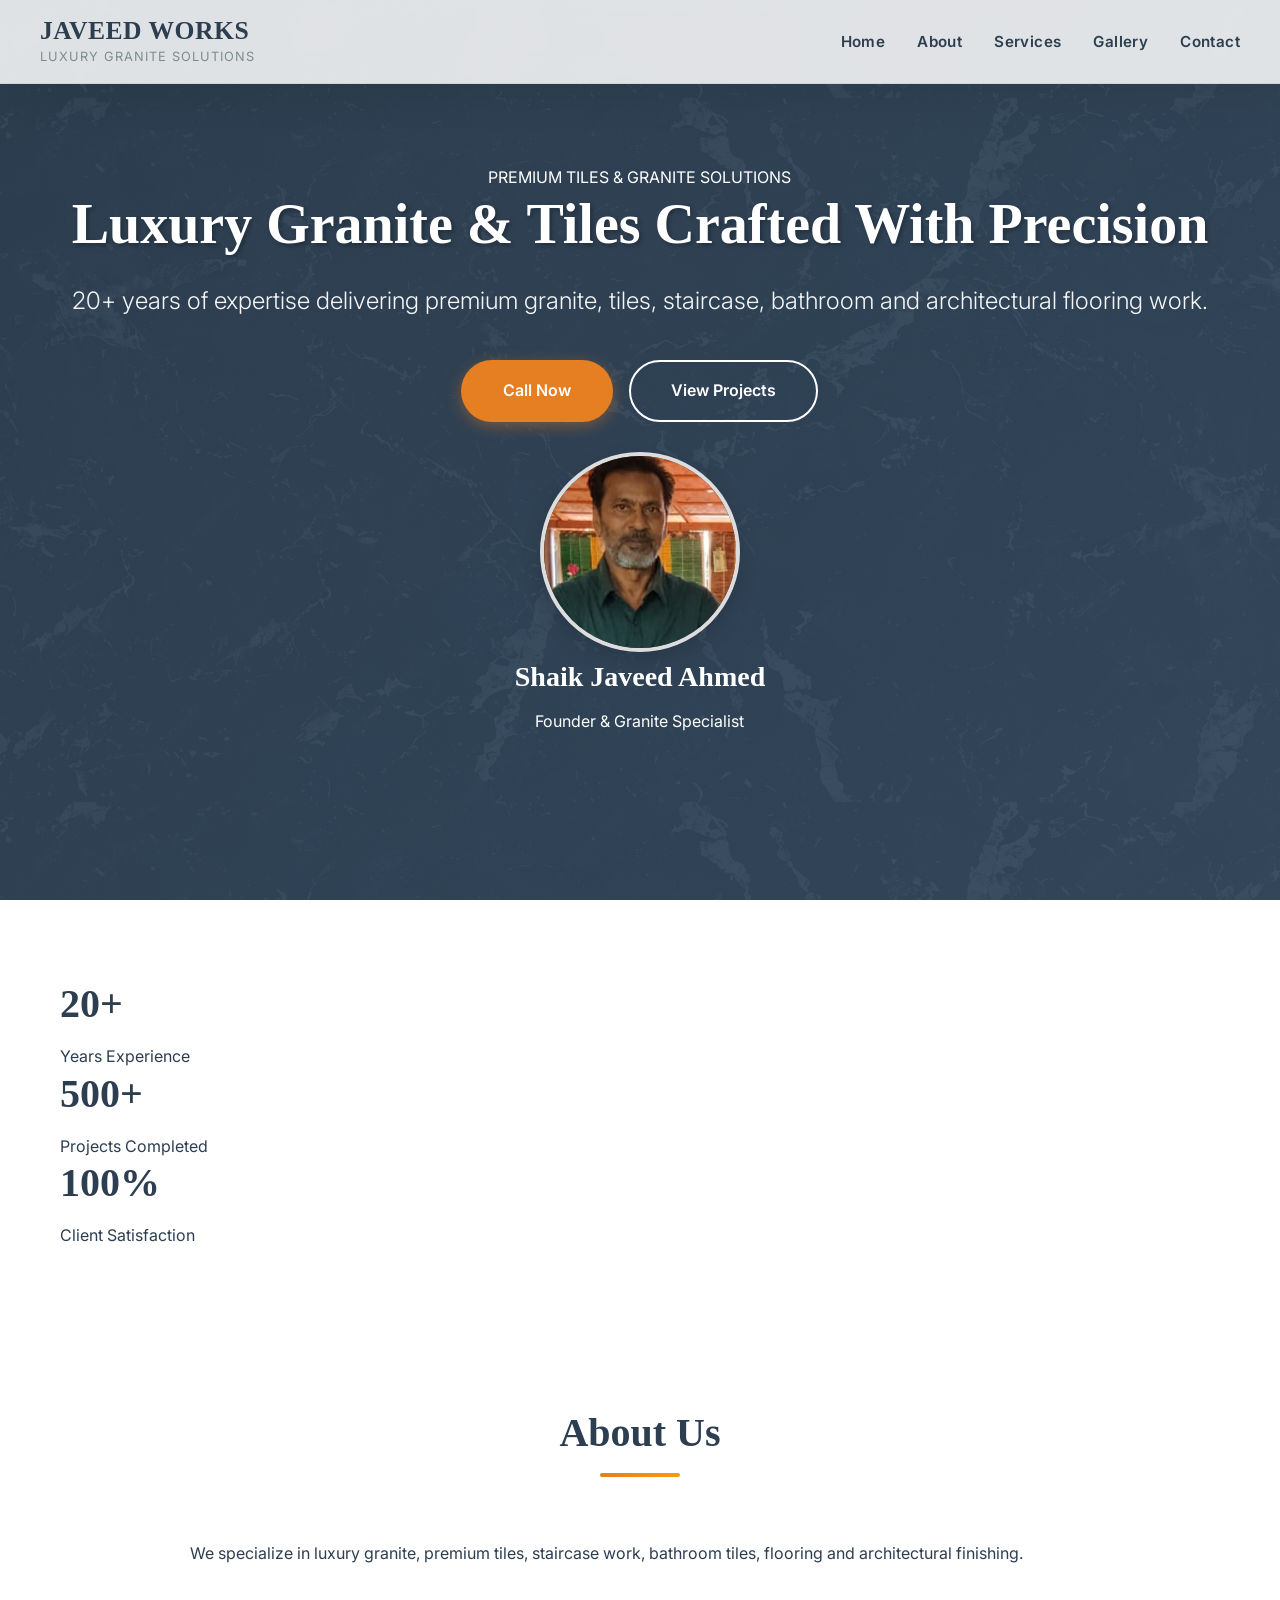
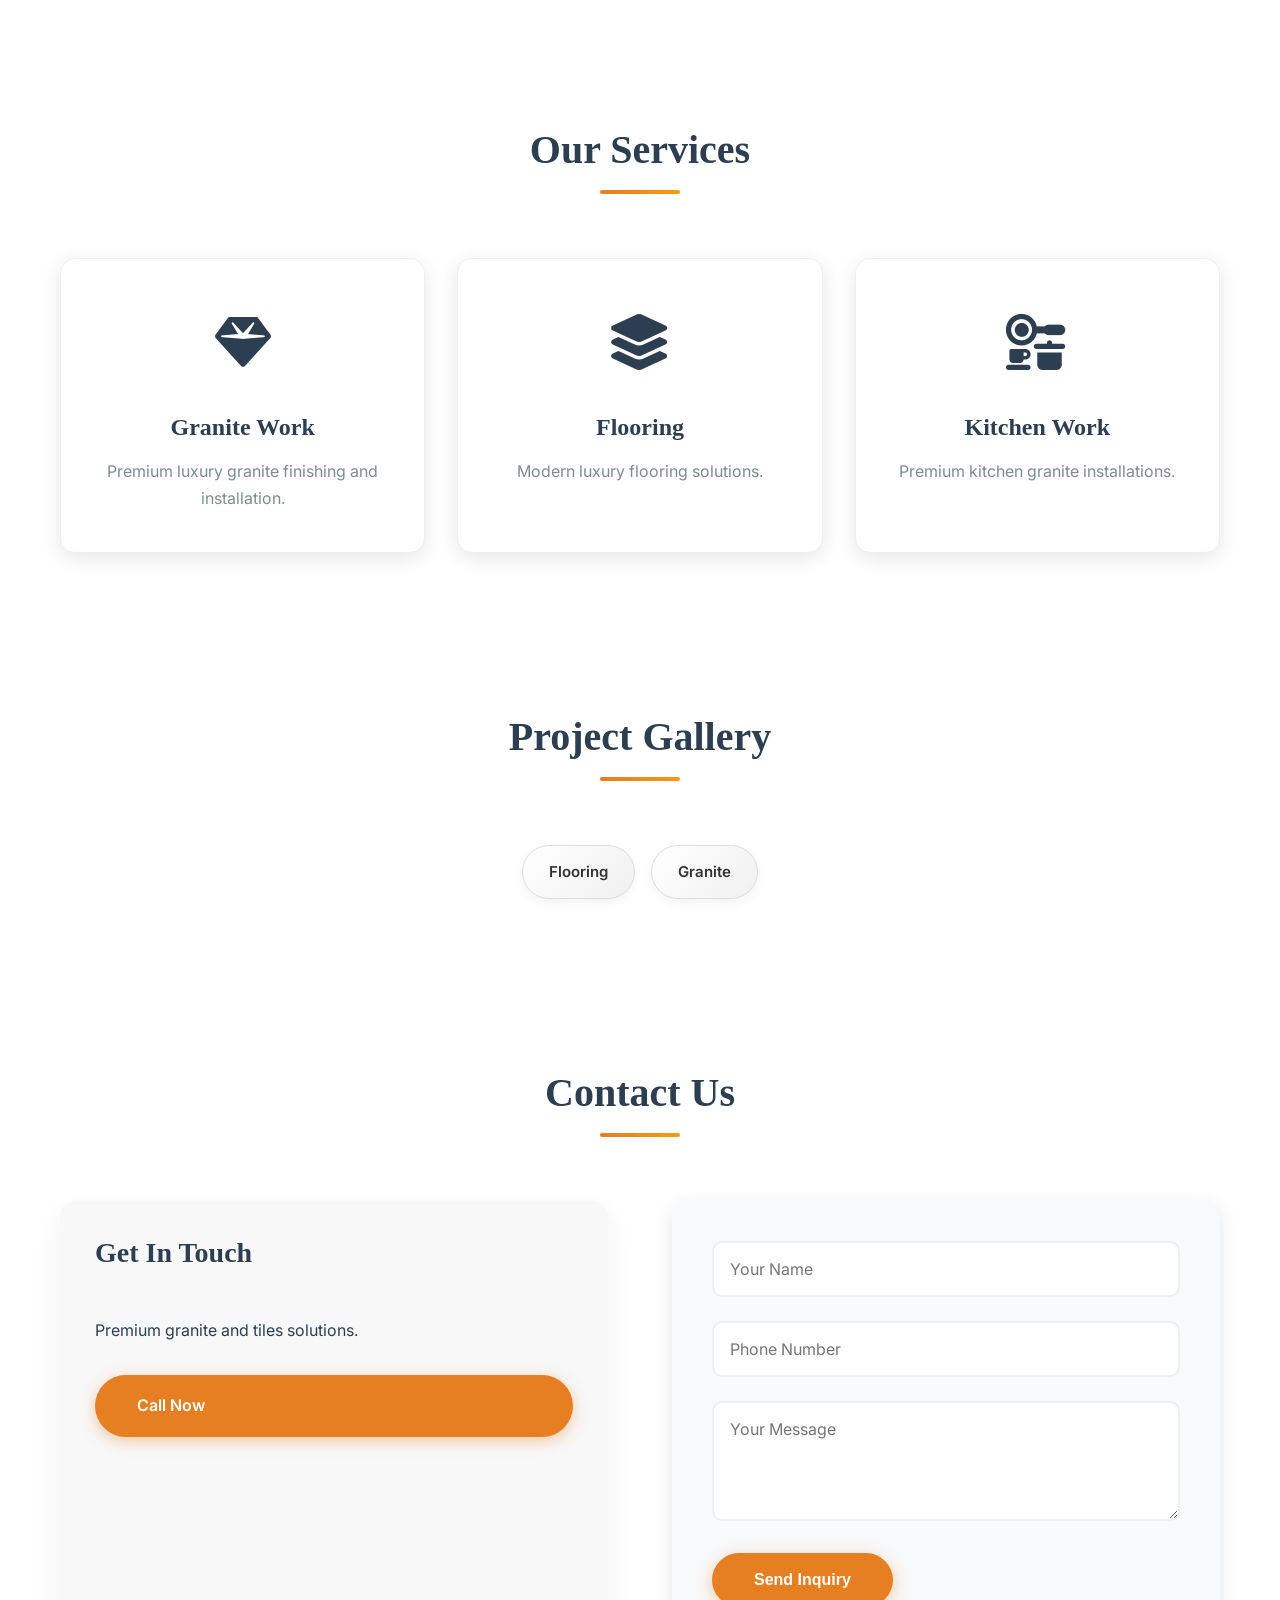
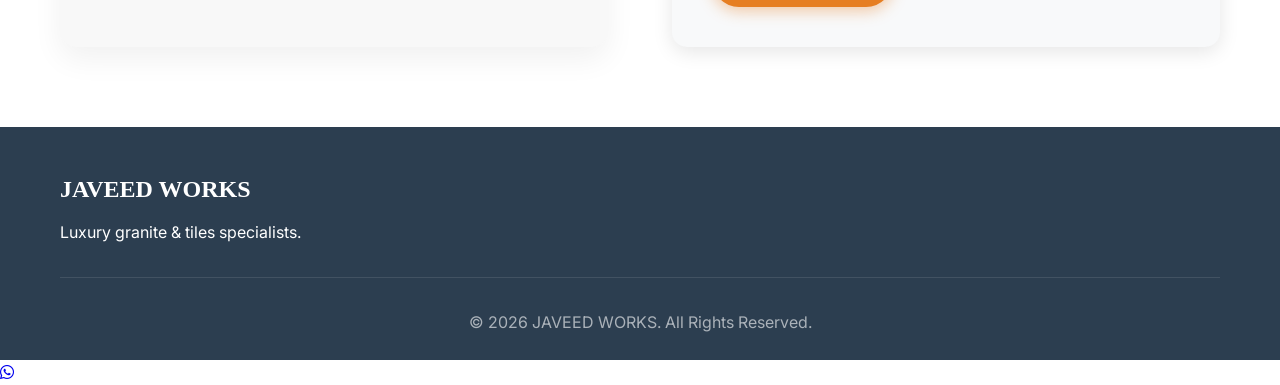
==== commit 0aee2d39: "Update index.html" ====
--- a/index.html
+++ b/index.html
@@ -2,313 +2,436 @@
 <html lang="en">
 
 <head>
-    <meta charset="UTF-8">
-    <meta name="viewport" content="width=device-width, initial-scale=1.0">
-    <meta name="description"
-        content="Shaik Javeed Ahmed - 20+ Years of Excellence in Tiles & Granite Work. Premium quality tiles and granite installation services for residential and commercial projects.">
-    <meta name="keywords"
-        content="tiles installation, granite work, tiles fitting, granite flooring, bathroom tiles, kitchen granite, professional tiles work">
-    <meta name="author" content="Shaik Javeed Ahmed">
-    <meta property="og:title" content="Shaik Javeed Ahmed - Tiles & Granite Works | 20+ Years of Excellence">
-    <meta property="og:description"
-        content="20+ Years of Excellence in Tiles & Granite Work. Premium quality installation services for residential and commercial projects.">
-    <meta property="og:type" content="website">
-    <title>JAVEED WORKS</title>
-    <link rel="stylesheet" href="styles.css">
+    <meta charset="UTF-8" />
+    <meta name="viewport" content="width=device-width, initial-scale=1.0" />
+
+    <title>Shaik Javeed Ahmed | Premium Granite & Tiles</title>
+
+    <!-- Google Fonts -->
     <link rel="preconnect" href="https://fonts.googleapis.com">
     <link rel="preconnect" href="https://fonts.gstatic.com" crossorigin>
-    <link
-        href="https://fonts.googleapis.com/css2?family=Inter:wght@300;400;500;600;700&family=Playfair+Display:wght@400;600;700&display=swap"
-        rel="stylesheet">
+
+    <link href="https://fonts.googleapis.com/css2?family=Inter:wght@300;400;500;600;700;800&family=Cinzel:wght@500;600;700&display=swap" rel="stylesheet">
+
+    <!-- Font Awesome -->
+    <link rel="stylesheet"
+        href="https://cdnjs.cloudflare.com/ajax/libs/font-awesome/6.5.2/css/all.min.css">
+
+    <!-- CSS -->
+    <link rel="stylesheet" href="styles.css">
 </head>
 
 <body>
-    <!-- Navigation -->
-    <nav class="navbar">
-        <div class="container">
-            <div class="nav-content">
-                <div class="logo">
-                    <h2>Shaik Javeed Ahmed</h2>
-                    <span>Tiles & Granite Works</span>
-                </div>
-                <ul class="nav-menu">
-                    <li><a href="#home">Home</a></li>
-                    <li><a href="#about">About</a></li>
-                    <li><a href="#services">Services</a></li>
-                    <li><a href="#why-us">Why Us</a></li>
-                    <li><a href="#gallery">Gallery</a></li>
-                    <li><a href="#contact">Contact</a></li>
-                </ul>
-                <div class="hamburger">
-                    <span></span>
-                    <span></span>
-                    <span></span>
-                </div>
-            </div>
-        </div>
-    </nav>
-    
-
-    <!-- Hero Section -->
+
+    <!-- =========================
+         NAVBAR
+    ========================== -->
+
+    <header class="navbar">
+
+        <div class="container nav-content">
+
+            <div class="logo">
+                <h2>JAVEED WORKS</h2>
+                <span>Luxury Granite Solutions</span>
+            </div>
+
+            <ul class="nav-menu">
+
+                <li><a href="#home">Home</a></li>
+
+                <li><a href="#about">About</a></li>
+
+                <li><a href="#services">Services</a></li>
+
+                <li><a href="#gallery">Gallery</a></li>
+
+                <li><a href="#contact">Contact</a></li>
+
+            </ul>
+
+            <div class="hamburger">
+
+                <span></span>
+                <span></span>
+                <span></span>
+
+            </div>
+
+        </div>
+
+    </header>
+
+    <!-- =========================
+         HERO
+    ========================== -->
+
     <section id="home" class="hero">
+
         <div class="hero-overlay"></div>
+
+        <div class="hero-glow"></div>
+
+        <div class="hero-grid"></div>
+
         <div class="hero-content">
+
             <div class="container">
-                <h1 class="hero-title">20+ Years of Excellence in<br>Tiles & Granite Work</h1>
-                <p class="hero-subtitle">Precision, Beauty, and Trusted Quality in Every Project</p>
+
+                <p class="hero-tag">
+                    PREMIUM TILES & GRANITE SOLUTIONS
+                </p>
+
+                <h1 class="hero-title">
+                    Luxury Granite & Tiles
+                    Crafted With Precision
+                </h1>
+
+                <p class="hero-subtitle">
+
+                    20+ years of expertise delivering premium granite,
+                    tiles, staircase, bathroom and architectural flooring work.
+
+                </p>
+
                 <div class="hero-buttons">
-                    <a href="tel:7396648848" class="btn btn-primary">Call Now</a>
-                    <a href="#contact" class="btn btn-secondary">Get a Quote</a>
-                </div>
-            </div>
-        </div>
-        <div class="scroll-indicator">
-            <span></span>
-        </div>
-    </section>
-                     <div class="owner-profile">
-    <img src="images/javeed.png" alt="Shaik Javeed Ahmed">
-    <p class="owner-name">Shaik Javeed Ahmed</p>
-</div>
-    <!-- About Section -->
-    <section id="about" class="about">
-        <div class="container">
+
+                    <a href="tel:7396648848" class="btn btn-primary">
+                        Call Now
+                    </a>
+
+                    <a href="#gallery" class="btn btn-secondary">
+                        View Projects
+                    </a>
+
+                </div>
+
+                <div class="owner-profile glass-card">
+
+                    <img src="images/javeed.png"
+                        alt="Shaik Javeed Ahmed">
+
+                    <div>
+
+                        <h3>Shaik Javeed Ahmed</h3>
+
+                        <p>Founder & Granite Specialist</p>
+
+                    </div>
+
+                </div>
+
+            </div>
+
+        </div>
+
+    </section>
+
+    <!-- =========================
+         STATS
+    ========================== -->
+
+    <section class="stats">
+
+        <div class="container">
+
+            <div class="stats-grid">
+
+                <div class="stat-card glass-card">
+
+                    <h2>20+</h2>
+
+                    <p>Years Experience</p>
+
+                </div>
+
+                <div class="stat-card glass-card">
+
+                    <h2>500+</h2>
+
+                    <p>Projects Completed</p>
+
+                </div>
+
+                <div class="stat-card glass-card">
+
+                    <h2>100%</h2>
+
+                    <p>Client Satisfaction</p>
+
+                </div>
+
+            </div>
+
+        </div>
+
+    </section>
+
+    <!-- =========================
+         ABOUT
+    ========================== -->
+
+    <section id="about">
+
+        <div class="container">
+
             <div class="section-header">
-                <h2 class="section-title">About Us</h2>
+
+                <h2 class="section-title">
+                    About Us
+                </h2>
+
                 <div class="title-underline"></div>
-            </div>
+
+            </div>
+
             <div class="about-content">
-                <div class="about-text">
-                    <h3>Shaik Javeed Ahmed</h3>
-                    <p class="lead">With over 20 years of hands-on experience in tiles fitting and granite work, I bring
-                        precision, quality, and artistry to every project.</p>
-                    <p>My commitment to excellence has built a reputation for highly accurate work, premium finishing,
-                        and durable results. Each project is crafted with attention to detail, ensuring beautiful
-                        designs that stand the test of time.</p>
-                    <p>Whether it's a residential renovation or a commercial space, I approach every job with the same
-                        dedication to quality and customer satisfaction. Your vision, brought to life with expertise you
-                        can trust.</p>
-                    <div class="experience-badge">
-                        <span class="years">20+</span>
-                        <span class="label">Years of Experience</span>
-                    </div>
-
-                </div>
-            </div>
-        </div>
-    </section>
-   
-
-
-    <!-- Services Section -->
-    <section id="services" class="services">
-        <div class="container">
+
+                <p>
+
+                    We specialize in luxury granite,
+                    premium tiles, staircase work,
+                    bathroom tiles, flooring and
+                    architectural finishing.
+
+                </p>
+
+            </div>
+
+        </div>
+
+    </section>
+
+    <!-- =========================
+         SERVICES
+    ========================== -->
+
+    <section id="services">
+
+        <div class="container">
+
             <div class="section-header">
-                <h2 class="section-title">Our Services</h2>
+
+                <h2 class="section-title">
+                    Our Services
+                </h2>
+
                 <div class="title-underline"></div>
-                <p class="section-description">Comprehensive tiles and granite solutions for residential and commercial
-                    projects</p>
-            </div>
+
+            </div>
+
             <div class="services-grid">
+
                 <div class="service-card">
-                    <div class="service-icon">🏠</div>
-                    <h3>Floor Tiles Installation</h3>
-                    <p>Professional floor tiles installation with precision and attention to detail for lasting beauty
-                        and durability.</p>
-                </div>
+
+                    <div class="service-icon">
+                        <i class="fas fa-gem"></i>
+                    </div>
+
+                    <h3>Granite Work</h3>
+
+                    <p>
+                        Premium luxury granite finishing and installation.
+                    </p>
+
+                </div>
+
                 <div class="service-card">
-                    <div class="service-icon">🧱</div>
-                    <h3>Wall Tiles Fitting</h3>
-                    <p>Expert wall tiles fitting that enhances your space with seamless finishes and perfect alignment.
+
+                    <div class="service-icon">
+                        <i class="fas fa-layer-group"></i>
+                    </div>
+
+                    <h3>Flooring</h3>
+
+                    <p>
+                        Modern luxury flooring solutions.
                     </p>
-                </div>
+
+                </div>
+
                 <div class="service-card">
-                    <div class="service-icon">💎</div>
-                    <h3>Granite Flooring</h3>
-                    <p>Premium granite flooring installations that add elegance and sophistication to any space.</p>
-                </div>
-                <div class="service-card">
-                    <div class="service-icon">🍳</div>
-                    <h3>Kitchen Platforms</h3>
-                    <p>Custom kitchen granite platforms designed for functionality, beauty, and long-lasting
-                        performance.</p>
-                </div>
-                <div class="service-card">
-                    <div class="service-icon">📐</div>
-                    <h3>Staircase Granite Work</h3>
-                    <p>Expert staircase granite work that combines safety, aesthetics, and premium craftsmanship.</p>
-                </div>
-                <div class="service-card">
-                    <div class="service-icon">🚿</div>
-                    <h3>Bathroom Tiles Work</h3>
-                    <p>Complete bathroom tiles solutions with waterproofing expertise and elegant finishing touches.</p>
-                </div>
-                <div class="service-card">
-                    <div class="service-icon">🏢</div>
-                    <h3>Residential Projects</h3>
-                    <p>Full-service residential tiles and granite work for homes, apartments, and villas.</p>
-                </div>
-                <div class="service-card">
-                    <div class="service-icon">🏗️</div>
-                    <h3>Commercial Projects</h3>
-                    <p>Large-scale commercial installations with timely completion and professional standards.</p>
-                </div>
-            </div>
-        </div>
-    </section>
-
-    <!-- Why Choose Us Section -->
-    <section id="why-us" class="why-us">
-        <div class="container">
+
+                    <div class="service-icon">
+                        <i class="fas fa-kitchen-set"></i>
+                    </div>
+
+                    <h3>Kitchen Work</h3>
+
+                    <p>
+                        Premium kitchen granite installations.
+                    </p>
+
+                </div>
+
+            </div>
+
+        </div>
+
+    </section>
+
+    <!-- =========================
+         GALLERY
+    ========================== -->
+
+    <section id="gallery">
+
+        <div class="container">
+
             <div class="section-header">
-                <h2 class="section-title">Why Choose Us</h2>
+
+                <h2 class="section-title">
+                    Project Gallery
+                </h2>
+
                 <div class="title-underline"></div>
-            </div>
-            <div class="features-grid">
-                <div class="feature-card">
-                    <div class="feature-number">20+</div>
-                    <h3>Years of Experience</h3>
-                    <p>Two decades of hands-on expertise in tiles and granite work, delivering exceptional results
-                        consistently.</p>
-                </div>
-                <div class="feature-card">
-                    <div class="feature-icon">🎯</div>
-                    <h3>High Precision</h3>
-                    <p>Meticulous attention to detail ensuring accurate measurements, perfect alignment, and clean
-                        finishing.</p>
-                </div>
-                <div class="feature-card">
-                    <div class="feature-icon">✨</div>
-                    <h3>Premium Finishing</h3>
-                    <p>Superior quality finishes that reflect professionalism and enhance the beauty of your space.</p>
-                </div>
-                <div class="feature-card">
-                    <div class="feature-icon">🏆</div>
-                    <h3>Quality Materials</h3>
-                    <p>Using only the finest materials and trusted suppliers to ensure durability and long-lasting
-                        results.</p>
-                </div>
-                <div class="feature-card">
-                    <div class="feature-icon">💰</div>
-                    <h3>Affordable Pricing</h3>
-                    <p>Competitive rates without compromising on quality, offering excellent value for your investment.
+
+            </div>
+
+            <div class="gallery-filters">
+
+                <a href="gallery.html?category=floor"
+                    class="filter-btn">
+                    Flooring
+                </a>
+
+                <a href="gallery.html?category=granite"
+                    class="filter-btn">
+                    Granite
+                </a>
+
+            </div>
+
+        </div>
+
+    </section>
+
+    <!-- =========================
+         CONTACT
+    ========================== -->
+
+    <section id="contact">
+
+        <div class="container">
+
+            <div class="section-header">
+
+                <h2 class="section-title">
+                    Contact Us
+                </h2>
+
+                <div class="title-underline"></div>
+
+            </div>
+
+            <div class="contact-content">
+
+                <div class="contact-info">
+
+                    <h3>Get In Touch</h3>
+
+                    <p>
+                        Premium granite and tiles solutions.
                     </p>
-                </div>
-                <div class="feature-card">
-                    <div class="feature-icon">😊</div>
-                    <h3>Customer Satisfaction</h3>
-                    <p>Your satisfaction is our priority. We work closely with you to bring your vision to life.</p>
-                </div>
-            </div>
-        </div>
-    </section>
-
-    <!-- Gallery Section -->
-    <section id="gallery" class="gallery">
-        <div class="container">
-            <div class="section-header">
-                <h2 class="section-title">Our Work Gallery</h2>
-                <div class="title-underline"></div>
-                <p class="section-description">
-                    Explore our tiles and granite work by category
+
+                    <a href="tel:7396648848"
+                        class="btn btn-primary">
+                        Call Now
+                    </a>
+
+                </div>
+
+                <form class="contact-form"
+                    id="contactForm">
+
+                    <div class="form-group">
+
+                        <input type="text"
+                            id="name"
+                            placeholder="Your Name"
+                            required>
+
+                    </div>
+
+                    <div class="form-group">
+
+                        <input type="tel"
+                            id="phone"
+                            placeholder="Phone Number"
+                            required>
+
+                    </div>
+
+                    <div class="form-group">
+
+                        <textarea id="message"
+                            placeholder="Your Message"
+                            required></textarea>
+
+                    </div>
+
+                    <button type="submit"
+                        class="btn btn-primary">
+
+                        Send Inquiry
+
+                    </button>
+
+                </form>
+
+            </div>
+
+        </div>
+
+    </section>
+
+    <!-- =========================
+         FOOTER
+    ========================== -->
+
+    <footer class="footer">
+
+        <div class="container">
+
+            <div class="footer-content">
+
+                <div class="footer-section">
+
+                    <h3>JAVEED WORKS</h3>
+
+                    <p>
+                        Luxury granite & tiles specialists.
+                    </p>
+
+                </div>
+
+            </div>
+
+            <div class="footer-bottom">
+
+                <p>
+                    © 2026 JAVEED WORKS.
+                    All Rights Reserved.
                 </p>
-            </div>
-
-            <!-- Category Buttons -->
-
-            <div class="gallery-filters">
-                <a href="gallery.html?category=floor" class="filter-btn">Floor Tiles</a>
-                <a href="gallery.html?category=granite" class="filter-btn">Granite Flooring</a>
-                <a href="gallery.html?category=kitchen" class="filter-btn">Kitchen Granite</a>
-                <a href="gallery.html?category=bathroom" class="filter-btn">Bathroom Tiles</a>
-                <a href="gallery.html?category=wall" class="filter-btn">Wall Tiles</a>
-                <a href="gallery.html?category=staircase" class="filter-btn">Staircase Work</a>
-            </div>
-
-
-
-
-
-            <!-- Contact Section -->
-            <section id="contact" class="contact">
-                <div class="container">
-                    <div class="section-header">
-                        <h2 class="section-title">Get In Touch</h2>
-                        <div class="title-underline"></div>
-                        <p class="section-description">Ready to start your project? Contact us today for a quote</p>
-                    </div>
-                    <div class="contact-content">
-                        <div class="contact-info">
-                            <div class="contact-item">
-                                <div class="contact-icon">📞</div>
-                                <div class="contact-details">
-                                    <h3>Phone</h3>
-                                    <a href="tel:7396648848">7396648848</a>
-                                </div>
-                            </div>
-                            <div class="contact-item">
-                                <div class="contact-icon">📧</div>
-                                <div class="contact-details">
-                                    <h3>Email</h3>
-                                    <a href="mailto:shaikjahashahmed9@gmail.com">shaikjahashahmed9@gmail.com</a>
-                                </div>
-                            </div>
-                            <div class="contact-buttons">
-                                <a href="tel:7396648848" class="btn btn-primary">Call Now</a>
-                                <a href="mailto:shaikjahashahmed9@gmail.com" class="btn btn-secondary">Send Email</a>
-                            </div>
-                        </div>
-                        <div class="contact-form">
-                            <form id="contactForm">
-                                <div class="form-group">
-                                    <input type="text" id="name" name="name" placeholder="Your Name" required>
-                                </div>
-                                <div class="form-group">
-                                    <input type="tel" id="phone" name="phone" placeholder="Your Phone Number" required>
-                                </div>
-                                <div class="form-group">
-                                    <textarea id="message" name="message" rows="5" placeholder="Your Message"
-                                        required></textarea>
-                                </div>
-                                <button type="submit" class="btn btn-primary btn-full">Send Message</button>
-                            </form>
-                        </div>
-                    </div>
-                </div>
-            </section>
-
-            <!-- Footer -->
-            <footer class="footer">
-                <div class="container">
-                    <div class="footer-content">
-                        <div class="footer-section">
-                            <h3>Shaik Javeed Ahmed</h3>
-                            <p class="tagline">Tiles & Granite Works</p>
-                            <p class="footer-description">20+ Years of Excellence in Precision Tiles & Granite Work</p>
-                        </div>
-                        <div class="footer-section">
-                            <h4>Contact</h4>
-                            <p><a href="tel:7396648848">📞 7396648848</a></p>
-                            <p><a href="mailto:shaikjahashahmed9@gmail.com">📧 shaikjahashahmed9@gmail.com</a></p>
-                        </div>
-                        <div class="footer-section">
-                            <h4>Quick Links</h4>
-                            <ul>
-                                <li><a href="#home">Home</a></li>
-                                <li><a href="#about">About</a></li>
-                                <li><a href="#services">Services</a></li>
-                                <li><a href="#gallery">Gallery</a></li>
-                                <li><a href="#contact">Contact</a></li>
-                            </ul>
-                        </div>
-                    </div>
-                    <div class="footer-bottom">
-                        <p>&copy; 2024 Shaik Javeed Ahmed - Tiles & Granite Works. All rights reserved.</p>
-                    </div>
-                </div>
-            </footer>
-
-            <script src="script.js"></script>
+
+            </div>
+
+        </div>
+
+    </footer>
+
+    <!-- WhatsApp -->
+
+    <a href="https://wa.me/917396648848"
+        class="whatsapp-float">
+
+        <i class="fab fa-whatsapp"></i>
+
+    </a>
+
+    <!-- JS -->
+    <script src="script.js"></script>
+
 </body>
 
-</html>+</html>
